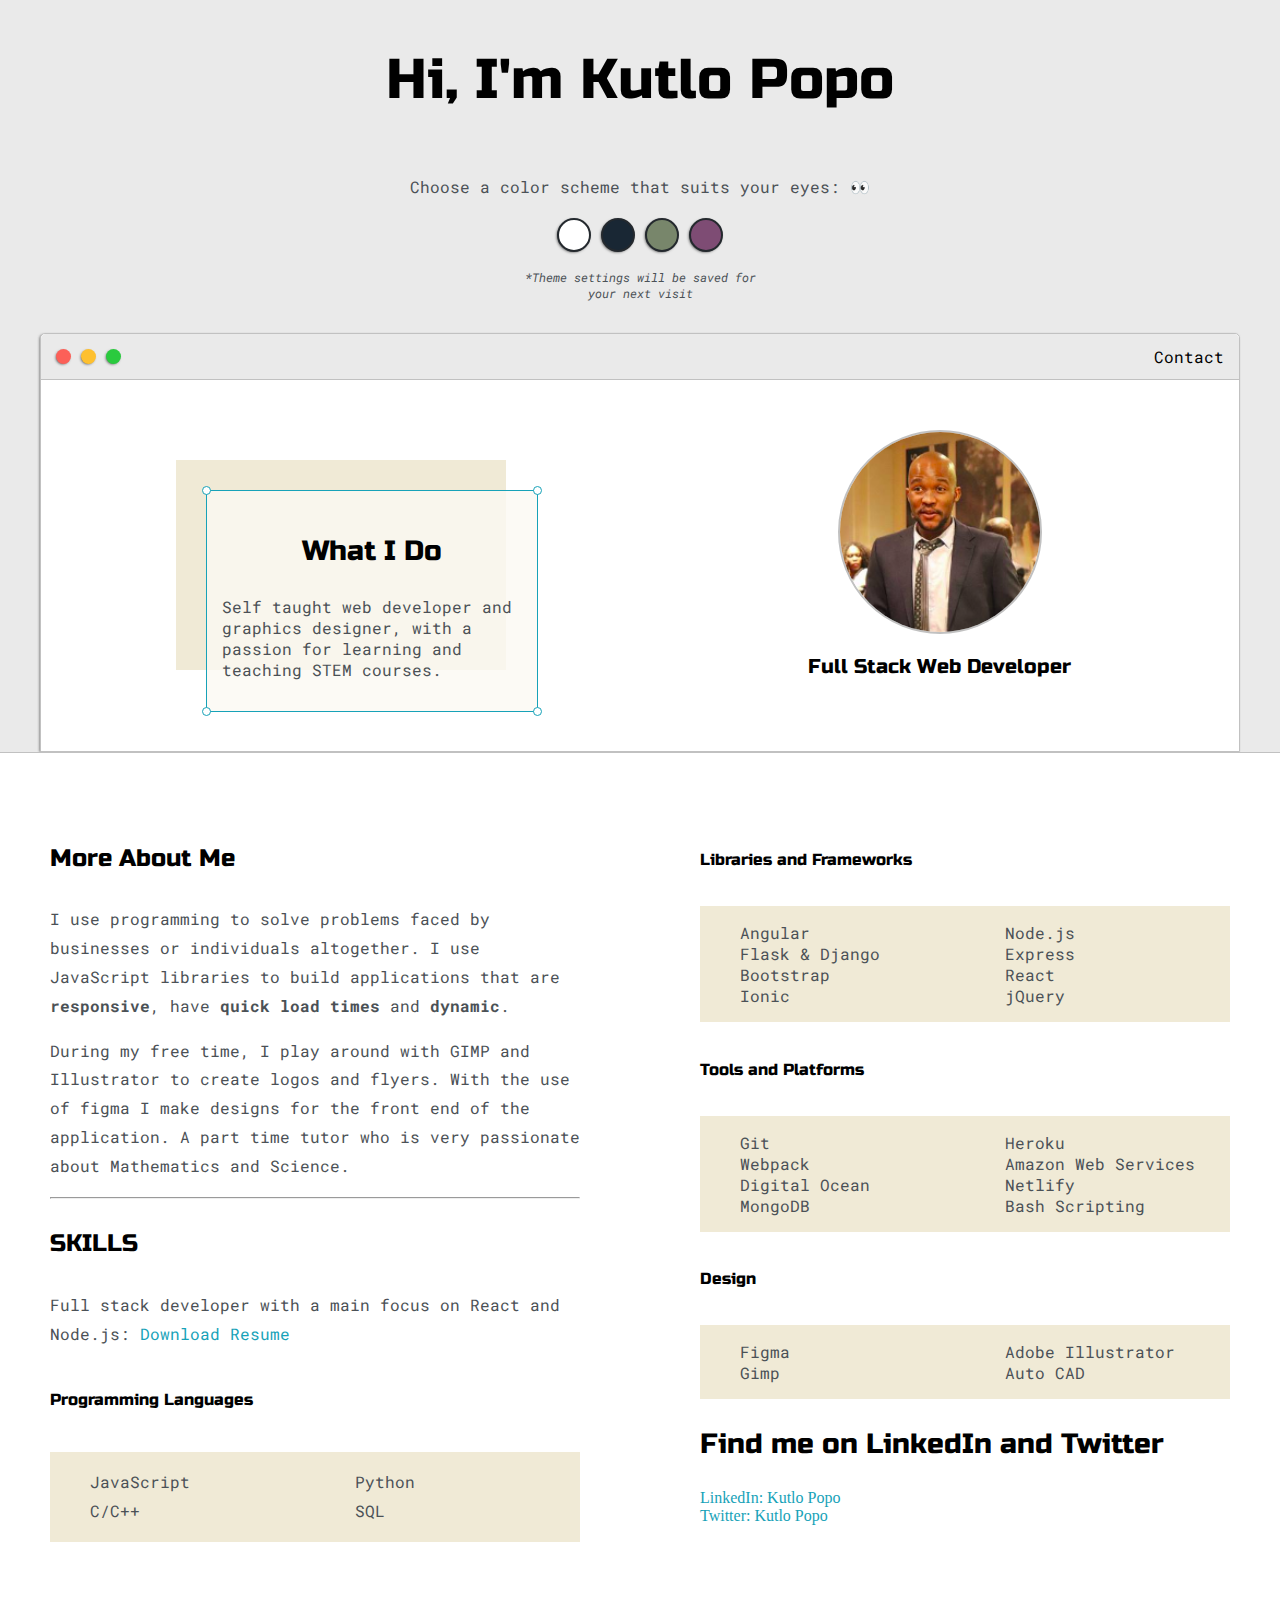
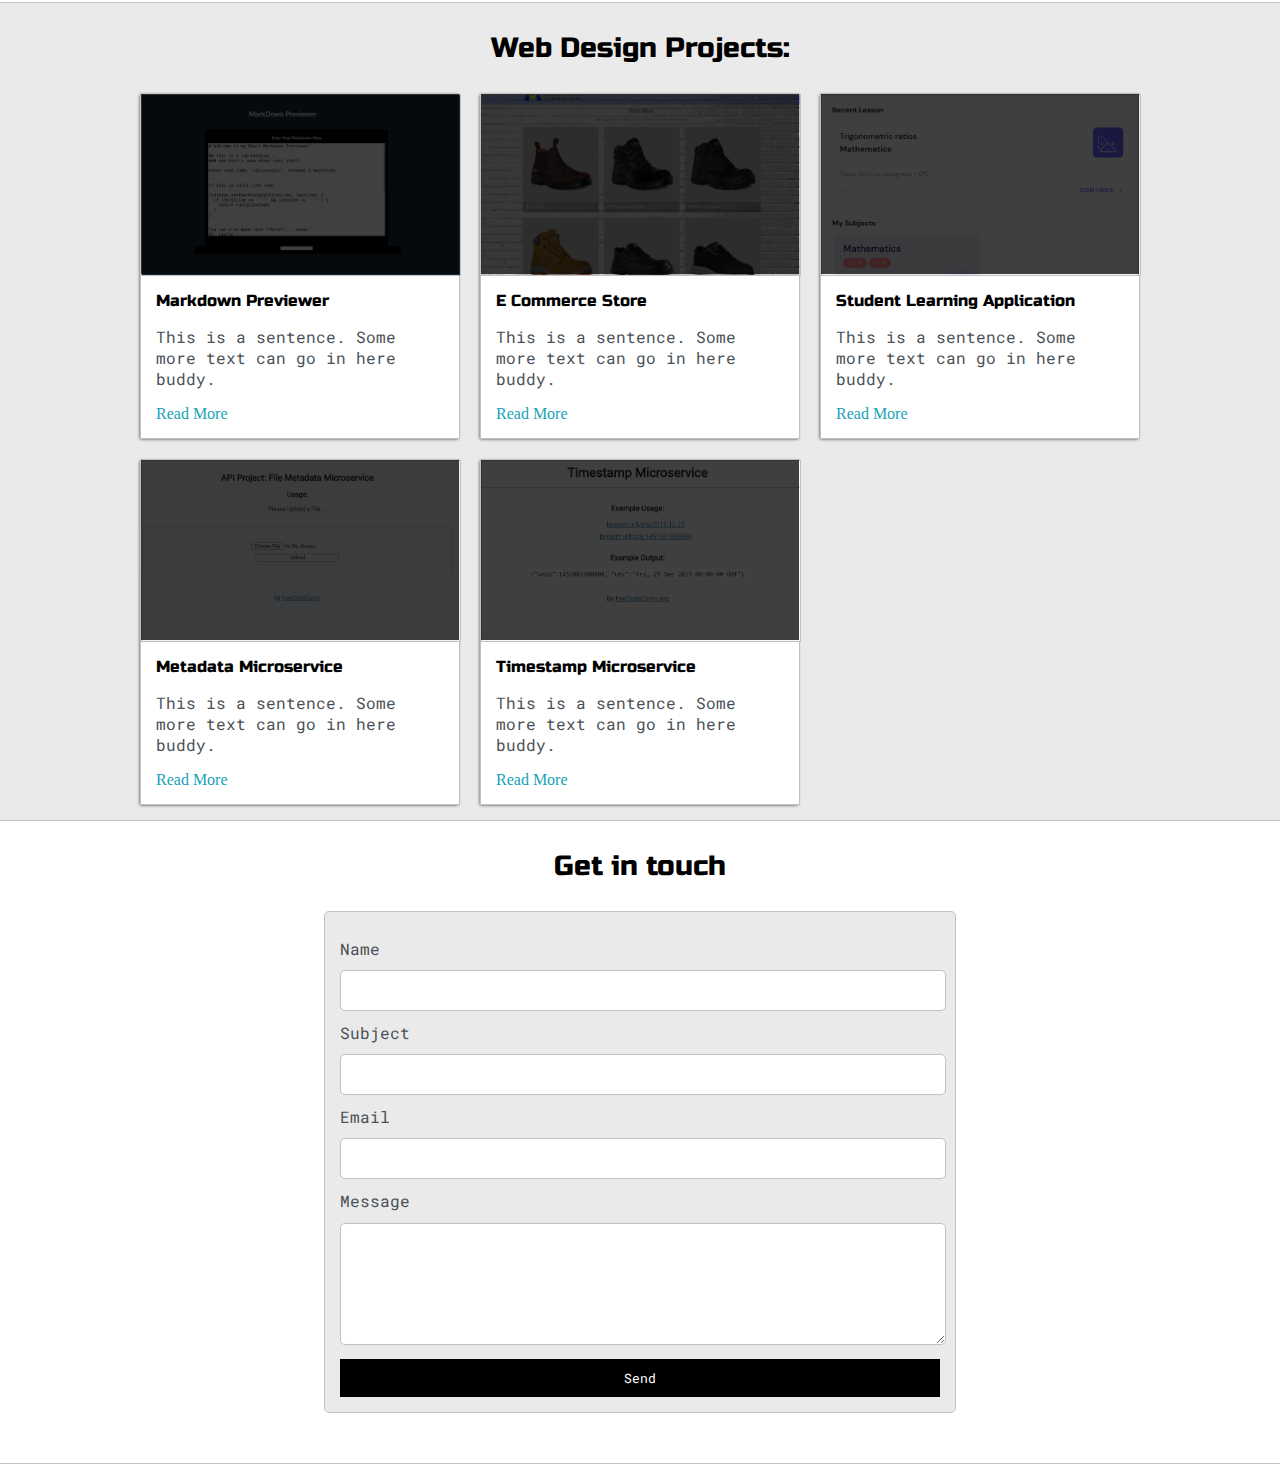
==== index.html @ 58f546c1 "add hover effect to each post" ====
<!DOCTYPE html>
<html>
    <head>
        <title>Kutlo Popo</title>
        <meta name="viewport" content="width=device-width, initial-scale=1, maximum-scale=1, minimum-scale=1" />

        <link rel="preconnect" href="https://fonts.googleapis.com">
        <link rel="preconnect" href="https://fonts.gstatic.com" crossorigin>
        <link href="https://fonts.googleapis.com/css2?family=Orbitron&family=Roboto+Mono:wght@500&family=Russo+One&display=swap" rel="stylesheet">

        <link rel="stylesheet" href="default.css" type="text/css">

        <link rel="stylesheet" href="" id="theme-style">
    </head>
    <body>
        <section class="s1">
            <div class="main-container">
                <div class="greeting-wrapper">
                    <h1>Hi, I'm Kutlo Popo</h1>
                </div>

                <div id="eyes">
                    <p style="text-align: center;">Choose a color scheme that suits your eyes: &#128064;</p>
                </div>

                <div id="theme-options-wrapper">
                    <div data-mode="light" id="light-mode" class="theme-dot"></div>
                    <div data-mode="blue" id="blue-mode" class="theme-dot"></div>
                    <div data-mode="green" id="green-mode" class="theme-dot"></div>
                    <div data-mode="purple" id="purple-mode" class="theme-dot"></div>
                </div>

                <p id="settings-note">*Theme settings will be saved for <br> your next visit</p>

                <div class="intro-wrapper">
                    <div class="nav-wrapper">
                        <div class="dots-wrapper">
                            <div id="dot-1" class="browser-dot"></div>
                            <div id="dot-2" class="browser-dot"></div>
                            <div id="dot-3" class="browser-dot"></div>
                        </div>
                        <ul id="navigation">
                            <li><a href="#contact-form">Contact</a></li>
                        </ul>
                    </div>
                    <div class="left-column">
                        <div id="preview-shadow">
                            <div id="preview">
                                <div id="corner-tl" class="corner"></div>
                                <div id="corner-tr" class="corner"></div>
                                <h3 style="text-align: center;">What I Do</h3>
                                <p>
                                    Self taught web developer and graphics 
                                    designer, with a passion for learning and
                                    teaching STEM courses.
                                </p>
                                <div id="corner-bl" class="corner"></div>
                                <div id="corner-br" class="corner"></div>
                            </div>
                        </div>
                    </div>
                    <div class="right-column">
                        <img id="profile_pic" src="images/kutlo.png" alt="Profile picture">
                        <h5 style="text-align: center; line-height: 0;">Full Stack Web Developer</h5>
                    </div>
                </div>
            </div>
        </section>

        <section class="s2">
            <div class="main-container">

                <div class="about-wrapper">
                    <div class="about-me">
                        <h4>More About Me</h4>
                        <p>
                            I use programming to solve problems faced  
                            by businesses or individuals altogether.
                            I use JavaScript libraries to build applications
                            that are <b>responsive</b>, have <b>quick load times</b> 
                            and <b>dynamic</b>.
                        </p>

                        <p>
                            During my free time, I play around with GIMP and Illustrator
                            to create logos and flyers. With the use of figma I make 
                            designs for the front end of the application.
                            A part time tutor who is very passionate about Mathematics and Science. 
                        </p>

                        <hr>

                        <h4>SKILLS</h4>
                        <p>
                            Full stack developer with 
                            a main focus on React 
                            and Node.js:
                            <a href="resume.pdf" target="_blank">Download Resume</a>
                        </p>

                        <h6>Programming Languages</h6>
                        <div class="skill">
                            <ul>
                                <li>JavaScript</li>
                                <li>C/C++</li>
                            </ul>

                            <ul>
                                <li>Python</li>
                                <li>SQL</li>
                            </ul>
                        </div>

                    </div>

                    <div class="skills">

                        <h6>Libraries and Frameworks</h6>
                        <div class="skill">
                            <ul>
                                <li>Angular</li>
                                <li>Flask & Django</li>
                                <li>Bootstrap</li>
                                <li>Ionic</li>
                            </ul>

                            <ul>
                                <li>Node.js</li>
                                <li>Express</li>
                                <li>React</li>
                                <li>jQuery</li>
                            </ul>
                        </div>

                        <h6>Tools and Platforms</h6>
                        <div class="skill">
                            <ul>
                                <li>Git</li>
                                <li>Webpack</li>
                                <li>Digital Ocean</li>
                                <li>MongoDB</li>
                            </ul>

                            <ul>
                                <li>Heroku</li>
                                <li>Amazon Web Services</li>
                                <li>Netlify</li>
                                <li>Bash Scripting</li>
                            </ul>
                        </div>

                        <h6>Design</h6>
                        <div class="skill">
                            <ul>
                                <li>Figma</li>
                                <li>Gimp</li>
                            </ul>

                            <ul>
                                <li>Adobe Illustrator</li>
                                <li>Auto CAD</li>
                            </ul>
                        </div>


                        <!-- <img src="images/background-pic.png" alt="Social Image" id="social_img"> -->
                        <h3>Find me on LinkedIn and Twitter</h3>

                        <a href="https://www.linkedin.com/in/kutlo-popo-44193b107/" target="_blank">LinkedIn: Kutlo Popo</a>
                        <a href="https://twitter.com/KutloPopo" target="_blank">Twitter: Kutlo Popo</a>
                    </div>
                </div>
            </div>
        </section>

        <section class="s1">
            <div class="main-container">
                <h3 style="text-align: center">Web Design Projects:</h3>
                <div class="post-wrapper">

                    <div>
                        <div class="post">
                            <div class="shade"></div>
                            <img class="thumbnail" src="images/mark-down.png" alt="Project 1">
                            <div class="post-preview">
                                <h6 class="post-title">Markdown Previewer</h6>
                                <p class="post-intro">
                                    This is a sentence. Some more text can
                                    go in here buddy.
                                </p>
                                <a target="_blank" href="https://codepen.io/popokutlo/full/XWeLEWy">Read More</a>
                            </div>
                        </div>
                    </div>

                    <div>
                        <div class="post">
                            <div class="shade"></div>
                            <img class="thumbnail" src="images/megamining-jcb.png" alt="Project 1">
                            <div class="post-preview">
                                <h6 class="post-title">E Commerce Store</h6>
                                <p class="post-intro">
                                    This is a sentence. Some more text can
                                    go in here buddy.
                                </p>
                                <a href="#">Read More</a>
                            </div>
                        </div>
                    </div>

                    <div>
                        <div class="post">
                            <div class="shade"></div>
                            <img class="thumbnail" src="images/studible.png" alt="Project 1">
                            <div class="post-preview">
                                <h6 class="post-title">Student Learning Application</h6>
                                <p class="post-intro">
                                    This is a sentence. Some more text can
                                    go in here buddy.
                                </p>
                                <a href="https://app.studible.co/">Read More</a>
                            </div>
                        </div>
                    </div>

                    <div>
                        <div class="post">
                            <div class="shade"></div>
                            <img class="thumbnail" src="images/file-meta-data.png" alt="Project 1">
                            <div class="post-preview">
                                <h6 class="post-title">Metadata Microservice</h6>
                                <p class="post-intro">
                                    This is a sentence. Some more text can
                                    go in here buddy.
                                </p>
                                <a href="https://filemetadata011235.herokuapp.com/">Read More</a>
                            </div>
                        </div>
                    </div>

                    <div>
                        <div class="post">
                            <div class="shade"></div>
                            <img class="thumbnail" src="images/time-stamp.png" alt="Project 1">
                            <div class="post-preview">
                                <h6 class="post-title">Timestamp Microservice</h6>
                                <p class="post-intro">
                                    This is a sentence. Some more text can
                                    go in here buddy.
                                </p>
                                <a href="https://timestamp-fcc314-microservice.herokuapp.com/">Read More</a>
                            </div>
                        </div>
                    </div>

                </div>
            </div>
        </section>

        <section class="s2">
            <div class="main-container">
                <h3 style="text-align: center;">Get in touch</h3>

                <form action="" id="contact-form">
                    <label for="name">Name</label>
                    <input type="text" class="input-field" name="name">

                    <label for="subject">Subject</label>
                    <input type="text" class="input-field" name="subject">

                    <label for="email">Email</label>
                    <input type="text" class="input-field" name="email">

                    <label for="message">Message</label>
                    <textarea name="message" class="input-field"></textarea>

                    <input type="submit" id="submit-btn" value="Send">
                </form>
            </div>
        </section>
        <script src="script.js" type="text/javascript"></script>
    </body>
</html>
---- default.css ----
:root{
    --mainColor:#eaeaea;
    --secondaryColor:#fff;

    --borderColor:#c1c1c1;

    --mainText:black;
    --secondaryText:#4b5156;

    --themeDotBorder:#24292e;

    --previewBg:rgb(251, 249, 243, 0.8);
    --previewShadow:#f0ead6;

    --btnColor:#000;
}

html, body {
    padding: 0;
    margin: 0;
}

body * {
    transition: 0.3s;
}

h1, h2, h3, h4, h5, h6, strong{
    color: var(--mainText);
    font-family: 'Russo One', sans-serif;
    font-weight: 500;
}

p, li, span, label, input, textarea{
    color: var(--secondaryText);
    font-family: 'Roboto Mono', monospace;
}

a {
    text-decoration: none;
    color: #17a2b8;
}

ul {
    list-style: none;
}

h1 {font-size: 56px;}
h2 {font-size: 36px;}
h3 {font-size: 28px;}
h4 {font-size: 24px;}
h5 {font-size: 20px;}
h6 {font-size: 16px;}

.s1 {
    background-color: var(--mainColor);
    border-bottom: 1px solid var(--borderColor);
    overflow: auto;
}

.s2 {
    background-color: var(--secondaryColor);
    border-bottom: 1px solid var(--borderColor);
    overflow: auto;
}

.main-container {
    width: 1200px;
    margin: 0 auto;
}

.greeting-wrapper {
    display: grid;
    text-align: center;
    align-content: center;
    min-height: 10em;
}

#eyes {
    align-self: center;
}

#theme-options-wrapper {
    display: flex;
    justify-content: center;
}

.theme-dot {
    height: 30px;
    width: 30px;
    background-color: black;
    border-radius: 50%;

    margin: 5px;
    border: 2px solid var(--themeDotBorder);

   -webkit-box-shadow: -1px 1px 3px -1px rgba(0,0,0,0.75);
   -moz-box-shadow: -1px 1px 3px -1px rgba(0,0,0,0.75);
   box-shadow: -1px 1px 3px -1px rgba(0,0,0,0.75);

   cursor: pointer;
}

.theme-dot:hover {
    border-width: 5px;
}

#light-mode {
    background-color: #fff;
}

#blue-mode {
    background-color: #192734;
}

#green-mode {
    background-color: #78866b;
}

#purple-mode {
    background-color: #7e4c74;
}

#settings-note {
    font-size: 12px;
    font-style: italic;
    text-align: center;
    padding-bottom: 20px;
}

.intro-wrapper {
   background-color: var(--secondaryColor);
   border: 1px solid var(--borderColor);
   border-radius: 5px 5px 0 0;
   
   -webkit-box-shadow: -1px 1px 3px -1px rgba(0,0,0,0.75);
   -moz-box-shadow: -1px 1px 3px -1px rgba(0,0,0,0.75);
   box-shadow: -1px 1px 3px -1px rgba(0,0,0,0.75);

   display: grid;
   grid-template-columns: 1fr 1fr;
   grid-template-areas:
        'nav-wrapper nav-wrapper'
        'left-column right-column';
}

.nav-wrapper {
    grid-area: nav-wrapper;
    border-bottom: 1px solid var(--borderColor);
    border-radius: 5px 5px 0 0;
    display: flex;
    justify-content: space-between;
    align-items: center;
    background-color: var(--mainColor);
}

#navigation {
    margin: 0;
    padding: 10px;
}

#navigation a {
    color: var(--mainText);
}

#navigation li {
    display: inline-block;
    margin-right: 5px;
    margin-left: 5px;
}

.dots-wrapper {
    display: flex;
    padding: 10px;
}

#dot-1 {
    background-color: #fc6058;
}

#dot-2 {
    background-color: #fec02f;
}

#dot-3 {
    background-color: #2aca3e;
}

.browser-dot {
    background-color: black;
    height: 15px;
    width: 15px;
    border-radius: 50%;
    margin: 5px;

   -webkit-box-shadow: -1px 1px 3px -1px rgba(0,0,0,0.75);
   -moz-box-shadow: -1px 1px 3px -1px rgba(0,0,0,0.75);
   box-shadow: -1px 1px 3px -1px rgba(0,0,0,0.75);
}

.left-column {
    grid-area: left-column;
    display: grid;
    align-content: center;
    justify-content: center;

    padding-top: 50px;
    padding-bottom: 50px;
}

#preview-shadow {
    background-color: var(--previewShadow);
    width: 300px;
    height: 180px;
    padding-left: 30px;
    padding-top: 30px;
}

#preview {
    width: 300px;
    border: 1.5px solid #17a2b8;
    background-color: var(--previewBg);
    padding: 15px;
    position: relative;
}

.corner {
    width: 7px;
    height: 7px;
    border-radius: 50%;
    border: 1.5px solid #17a2b8;
    background-color: #fff;
    position: absolute;
}

#corner-tl {
    top: -5px;
    left: -5px;
}

#corner-tr {
    top: -5px;
    right: -5px;
}

#corner-bl {
    bottom: -5px;
    left: -5px;
}

#corner-br {
    bottom: -5px;
    right: -5px;
}

.right-column {
    grid-area: right-column;
    padding-top: 50px;
    padding-bottom: 50px;
}

#profile_pic {
    display: block;
    margin: 0 auto;
    height: 200px;
    width: 200px;
    object-fit: cover;
    border: 2px solid var(--borderColor);
    border-radius: 50%;
}


.about-wrapper {
    display: grid;
    grid-template-columns: repeat(auto-fit, minmax(320px, 1fr));
    padding-top: 50px;
    padding-bottom: 50px;
    column-gap: 100px;
}

.about-me {
    line-height: 1.8em;
    padding: 10px;
}

.skills {
    display: flex;
    flex-direction: column;
    padding: 10px;
    /* justify-content: center; */
}

.skill {
    display: grid;
    grid-template-columns: repeat(auto-fit, minmax(100px, 1fr));
    justify-content: space-around;
    background-color: var(--previewShadow);
}

#social_img {
    width: 100%;
}

.post-wrapper {
    display: grid;
    grid-template-columns: repeat(auto-fit, 320px);
    gap: 20px;
    justify-content: center;
    padding-bottom: 15px;
}

.post {
    border: 1px solid var(--borderColor);
    -webkit-box-shadow: -1px 1px 3px -1px rgba(0,0,0,0.75);
    -moz-box-shadow: -1px 1px 3px -1px rgba(0,0,0,0.75);
    box-shadow: -1px 1px 3px -1px rgba(0,0,0,0.75);
    position: relative;
}

.thumbnail {
    display: block;
    width: 100%;
    height: 180px;
    object-fit: cover;
    border: 1px solid var(--borderColor);
}

.shade {
    position: absolute;
    top: 0;
    left: 0;
    width: 100%;
    height: 180px;
    z-index: 2;
    background-color: rgba(0,0,0,0.75);
}

.shade:hover {
    background-color: rgba(0,0,0,0);
}

.post-preview {
    background-color: #fff;
    padding: 15px;
}

.post-title {
    color: #000;
    margin: 0;
}

.post-intro {
    color: #4b5156;
    font-size: 16px;
}

#contact-form {
    display: block;
    max-width: 600px;
    margin: 0 auto;
    border: 1px solid var(--borderColor);
    padding: 15px;
    border-radius: 5px;
    background-color: var(--mainColor);
    margin-bottom: 50px;
}

#contact-form label {
    line-height: 2.7em;
} 

#contact-form textarea {
    min-height: 100px;
    font-size: 14px;
}

.input-field {
    width: 100%;
    padding-top: 10px;
    padding-bottom: 10px;
    background-color: var(--secondaryColor);
    border-radius: 5px;
    border: 1px solid var(--borderColor);
    font-size: 14px;
}

#submit-btn {
    margin-top: 10px;
    width: 100%;
    padding-top: 10px;
    padding-bottom: 10px;
    color: #fff;
    background-color: var(--btnColor);
    border: none;
}

@media screen and (max-width: 1200px) {
    .main-container{
        width: 95%;
    }
}

@media screen and (max-width: 800px) {
    .intro-wrapper {
        grid-template-columns: 1fr;
        grid-template-areas:
             'nav-wrapper'
             'left-column'
             'right-column';
     }

     .left-column{
        justify-content: center;
        margin-right: 30px;
     }

     #preview-shadow {
        width: 290px;
     }

     #preview {
        width: 280px;
     }
}
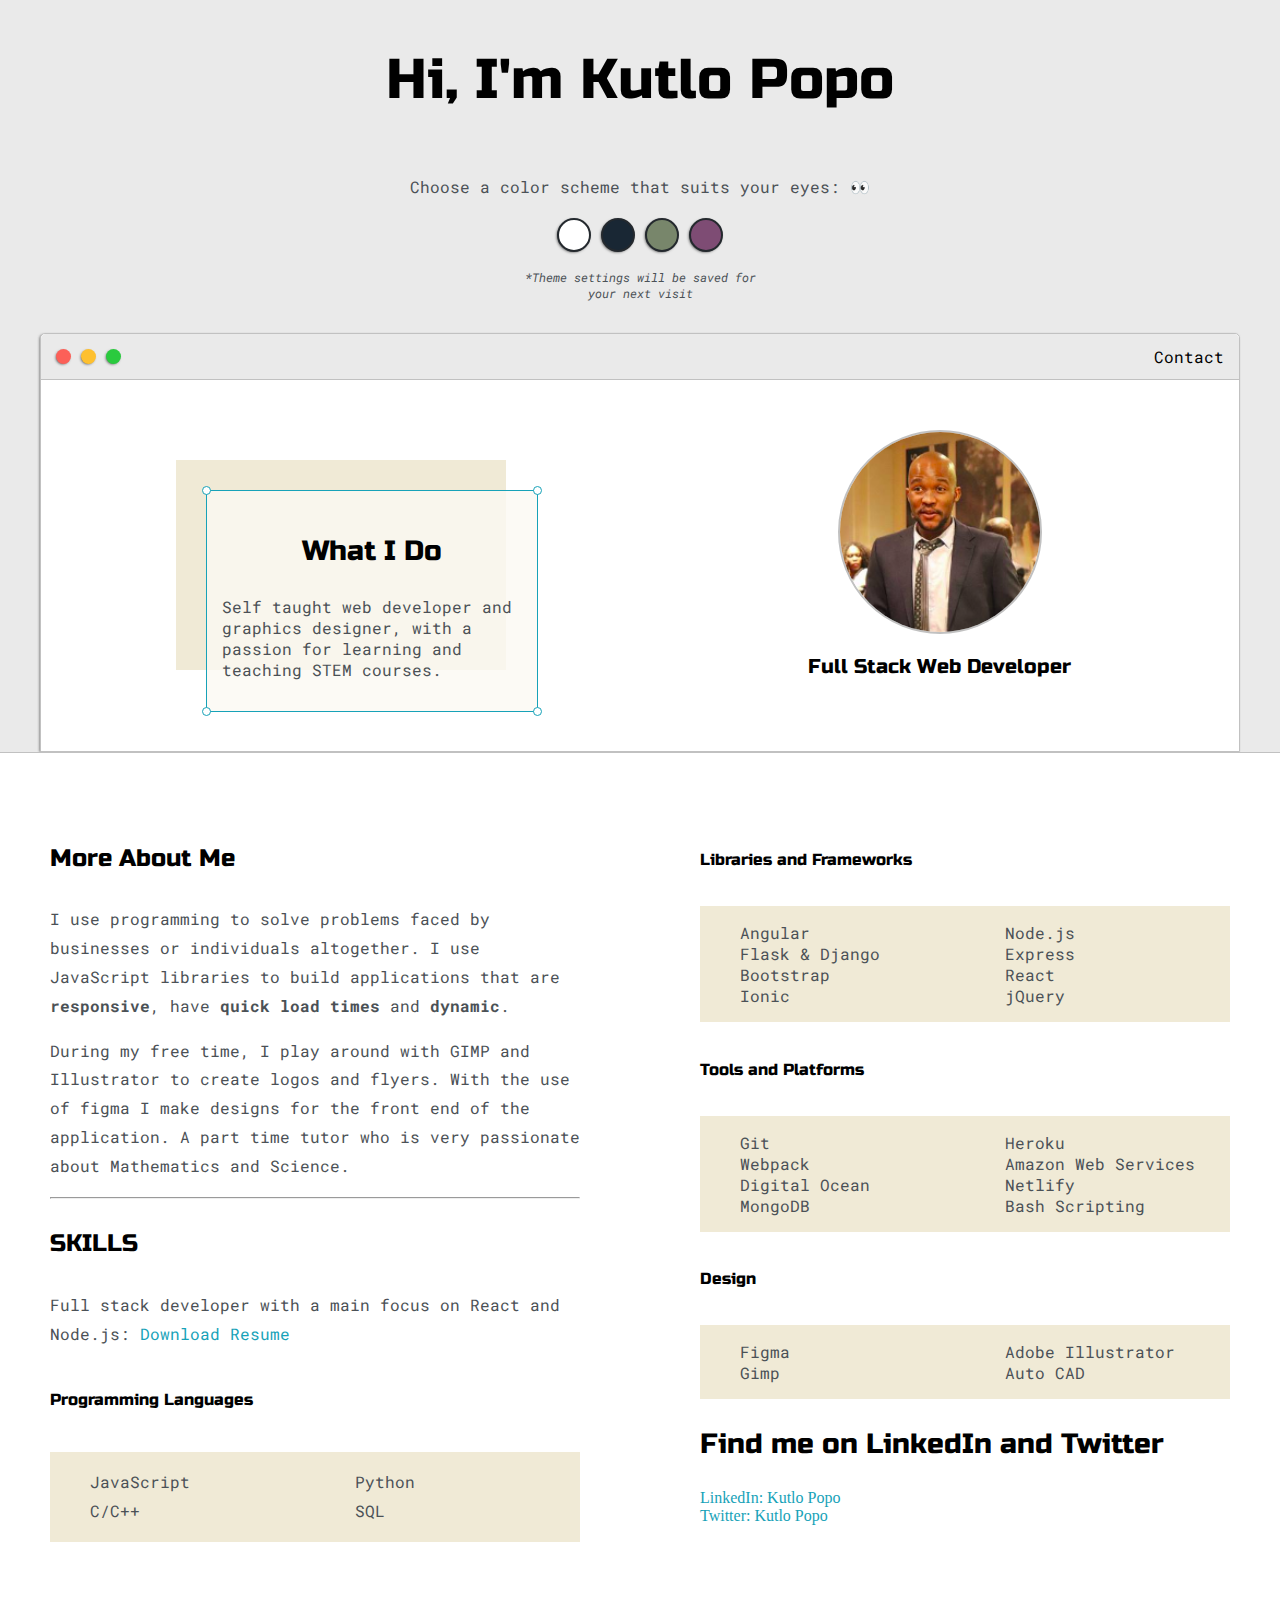
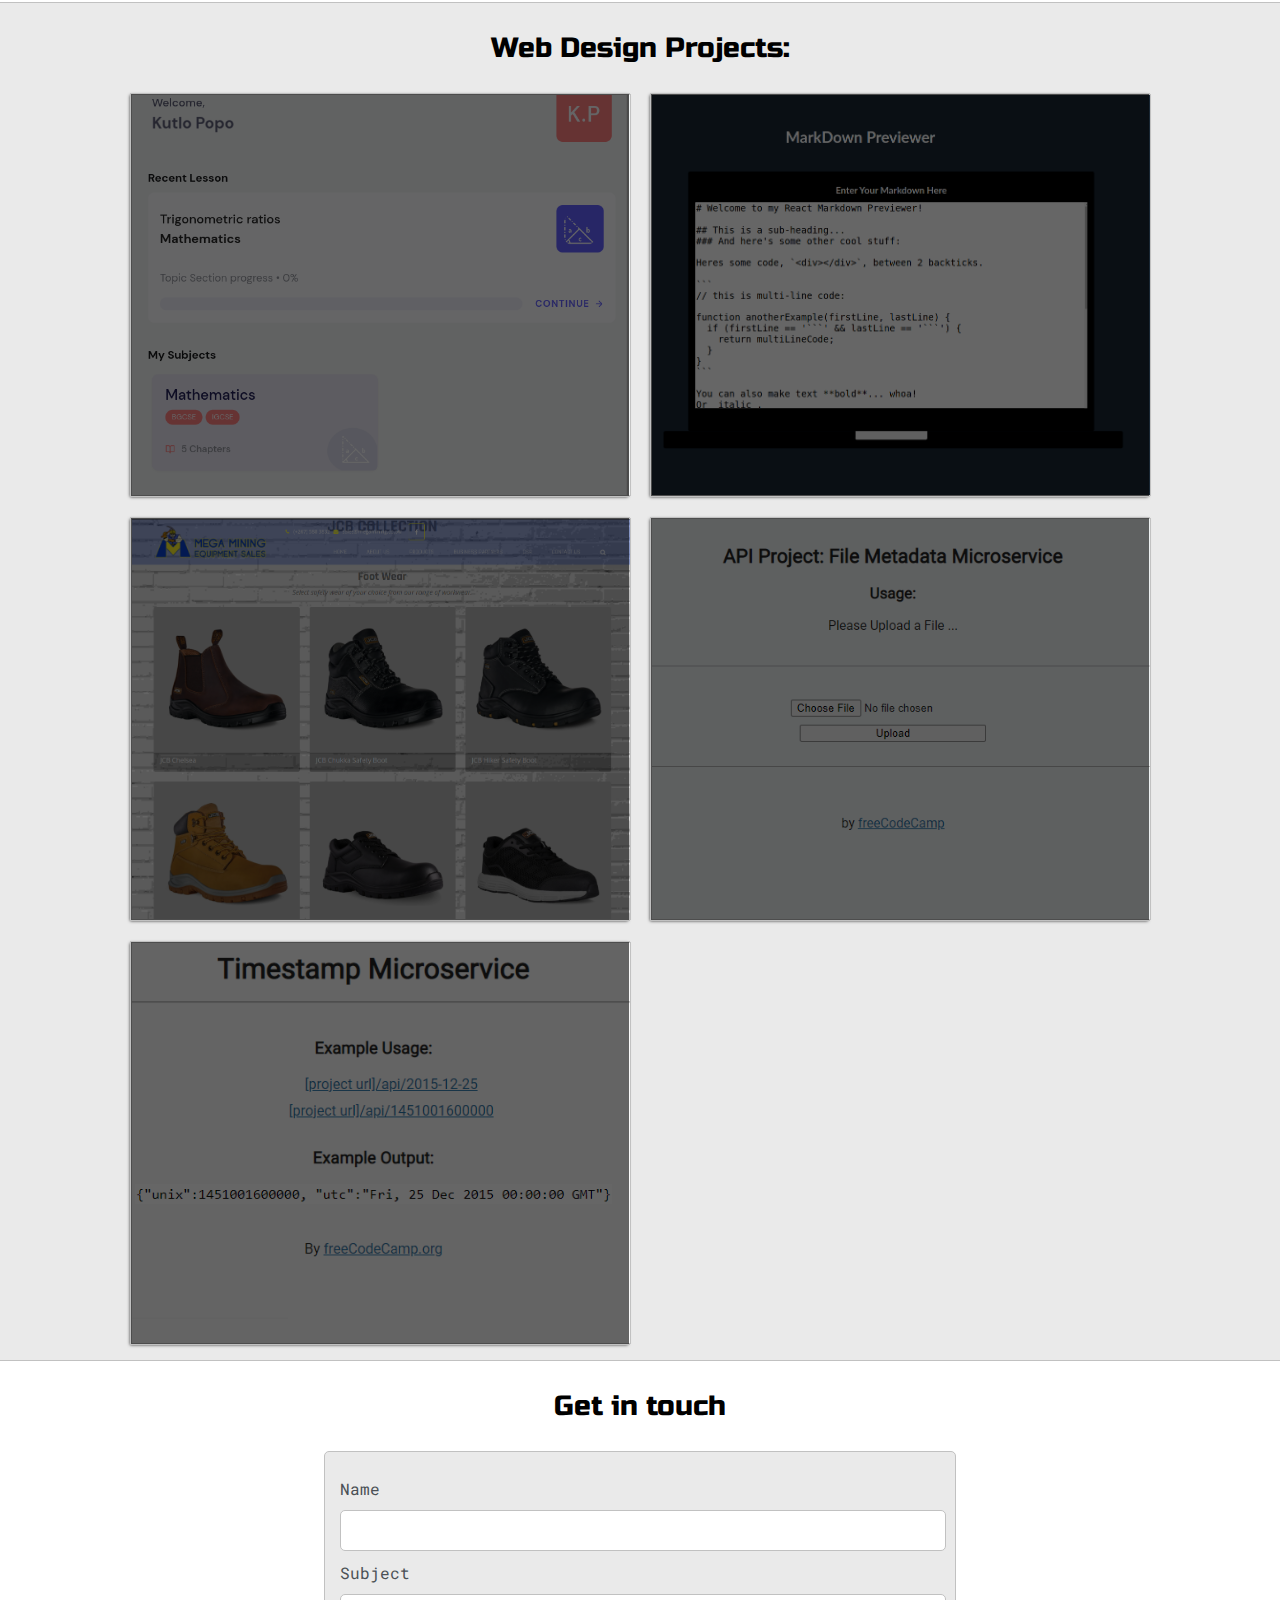
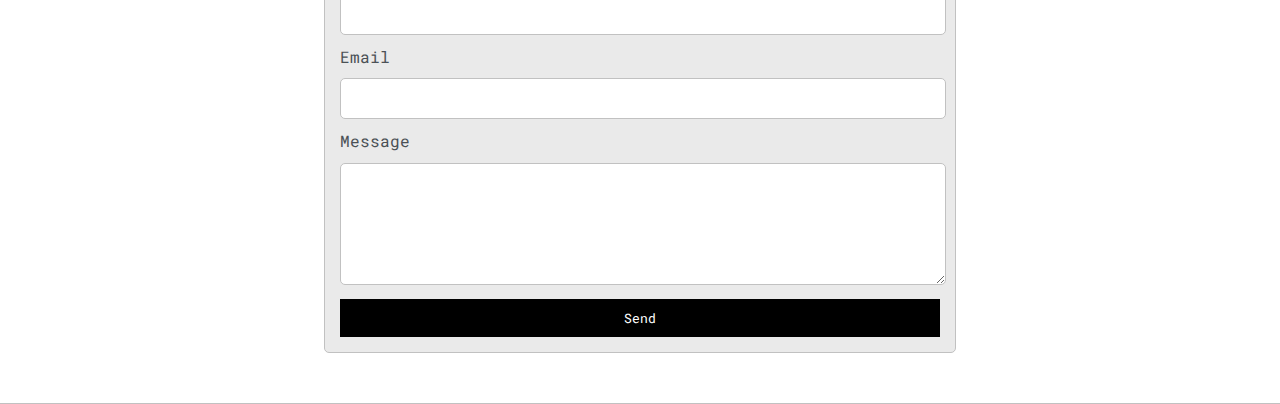
==== commit 627f5e47: "reorder the portfolio projects" ====
--- a/index.html
+++ b/index.html
@@ -4,6 +4,9 @@
         <title>Kutlo Popo</title>
         <meta name="viewport" content="width=device-width, initial-scale=1, maximum-scale=1, minimum-scale=1" />
 
+        <!-- include bootstrap css -->
+        <!-- <link href="https://cdn.jsdelivr.net/npm/bootstrap@5.2.0-beta1/dist/css/bootstrap.min.css" rel="stylesheet" integrity="sha384-0evHe/X+R7YkIZDRvuzKMRqM+OrBnVFBL6DOitfPri4tjfHxaWutUpFmBp4vmVor" crossorigin="anonymous"> -->
+
         <link rel="preconnect" href="https://fonts.googleapis.com">
         <link rel="preconnect" href="https://fonts.gstatic.com" crossorigin>
         <link href="https://fonts.googleapis.com/css2?family=Orbitron&family=Roboto+Mono:wght@500&family=Russo+One&display=swap" rel="stylesheet">
@@ -11,6 +14,7 @@
         <link rel="stylesheet" href="default.css" type="text/css">
 
         <link rel="stylesheet" href="" id="theme-style">
+
     </head>
     <body>
         <section class="s1">
@@ -166,8 +170,8 @@
                         <!-- <img src="images/background-pic.png" alt="Social Image" id="social_img"> -->
                         <h3>Find me on LinkedIn and Twitter</h3>
 
-                        <a href="https://www.linkedin.com/in/kutlo-popo-44193b107/" target="_blank">LinkedIn: Kutlo Popo</a>
-                        <a href="https://twitter.com/KutloPopo" target="_blank">Twitter: Kutlo Popo</a>
+                        <a target="_blank" href="https://www.linkedin.com/in/kutlo-popo-44193b107/" target="_blank">LinkedIn: Kutlo Popo</a>
+                        <a target="_blank" href="https://twitter.com/KutloPopo" target="_blank">Twitter: Kutlo Popo</a>
                     </div>
                 </div>
             </div>
@@ -181,12 +185,25 @@
                     <div>
                         <div class="post">
                             <div class="shade"></div>
+                            <img class="thumbnail" src="images/studible.png" alt="Project 1">
+                            <div class="post-preview">
+                                <h6 class="post-title">Student Learning Application</h6>
+                                <p class="post-intro">
+                                    Tools: Angular / Ionic
+                                </p>
+                                <a target="_blank" href="https://app.studible.co/">Read More</a>
+                            </div>
+                        </div>
+                    </div>
+
+                    <div>
+                        <div class="post">
+                            <div class="shade"></div>
                             <img class="thumbnail" src="images/mark-down.png" alt="Project 1">
                             <div class="post-preview">
                                 <h6 class="post-title">Markdown Previewer</h6>
                                 <p class="post-intro">
-                                    This is a sentence. Some more text can
-                                    go in here buddy.
+                                    Tools: React / JavaScript
                                 </p>
                                 <a target="_blank" href="https://codepen.io/popokutlo/full/XWeLEWy">Read More</a>
                             </div>
@@ -200,25 +217,9 @@
                             <div class="post-preview">
                                 <h6 class="post-title">E Commerce Store</h6>
                                 <p class="post-intro">
-                                    This is a sentence. Some more text can
-                                    go in here buddy.
-                                </p>
-                                <a href="#">Read More</a>
-                            </div>
-                        </div>
-                    </div>
-
-                    <div>
-                        <div class="post">
-                            <div class="shade"></div>
-                            <img class="thumbnail" src="images/studible.png" alt="Project 1">
-                            <div class="post-preview">
-                                <h6 class="post-title">Student Learning Application</h6>
-                                <p class="post-intro">
-                                    This is a sentence. Some more text can
-                                    go in here buddy.
-                                </p>
-                                <a href="https://app.studible.co/">Read More</a>
+                                    Tools: Django / Heroku
+                                </p>
+                                <a target="_blank" href="#">Read More</a>
                             </div>
                         </div>
                     </div>
@@ -228,12 +229,11 @@
                             <div class="shade"></div>
                             <img class="thumbnail" src="images/file-meta-data.png" alt="Project 1">
                             <div class="post-preview">
-                                <h6 class="post-title">Metadata Microservice</h6>
-                                <p class="post-intro">
-                                    This is a sentence. Some more text can
-                                    go in here buddy.
-                                </p>
-                                <a href="https://filemetadata011235.herokuapp.com/">Read More</a>
+                                <h6 class="post-title">Metadata Microservice: Serverside</h6>
+                                <p class="post-intro">
+                                    Tools: Express / Node.js
+                                </p>
+                                <a target="_blank" href="https://filemetadata011235.herokuapp.com/">Read More</a>
                             </div>
                         </div>
                     </div>
@@ -243,12 +243,11 @@
                             <div class="shade"></div>
                             <img class="thumbnail" src="images/time-stamp.png" alt="Project 1">
                             <div class="post-preview">
-                                <h6 class="post-title">Timestamp Microservice</h6>
-                                <p class="post-intro">
-                                    This is a sentence. Some more text can
-                                    go in here buddy.
-                                </p>
-                                <a href="https://timestamp-fcc314-microservice.herokuapp.com/">Read More</a>
+                                <h6 class="post-title">Timestamp Microservice: Serverside</h6>
+                                <p class="post-intro">
+                                    Tools: Express / Node.js
+                                </p>
+                                <a target="_blank" href="https://timestamp-fcc314-microservice.herokuapp.com/">Read More</a>
                             </div>
                         </div>
                     </div>
@@ -278,6 +277,11 @@
                 </form>
             </div>
         </section>
+        <!-- include bootstrap javascript -->
+        <!-- <script src="https://cdn.jsdelivr.net/npm/bootstrap@5.2.0-beta1/dist/js/bootstrap.bundle.min.js" integrity="sha384-pprn3073KE6tl6bjs2QrFaJGz5/SUsLqktiwsUTF55Jfv3qYSDhgCecCxMW52nD2" crossorigin="anonymous"></script> -->
+
+        <!-- jQuery -->
+        <script src="https://cdnjs.cloudflare.com/ajax/libs/jquery/3.6.0/jquery.js" integrity="sha512-n/4gHW3atM3QqRcbCn6ewmpxcLAHGaDjpEBu4xZd47N0W2oQ+6q7oc3PXstrJYXcbNU1OHdQ1T7pAP+gi5Yu8g==" crossorigin="anonymous" referrerpolicy="no-referrer"></script>
         <script src="script.js" type="text/javascript"></script>
     </body>
 </html>--- a/default.css
+++ b/default.css
@@ -21,10 +21,12 @@
 }
 
 body * {
-    transition: 0.3s;
+    transition: 0.4s;
 }
 
 h1, h2, h3, h4, h5, h6, strong{
+    /* This was to undo bootstrap settings */
+    /* margin: 25px 10px 10px 15px; */
     color: var(--mainText);
     font-family: 'Russo One', sans-serif;
     font-weight: 500;
@@ -302,7 +304,7 @@
 
 .post-wrapper {
     display: grid;
-    grid-template-columns: repeat(auto-fit, 320px);
+    grid-template-columns: repeat(auto-fit, 500px);
     gap: 20px;
     justify-content: center;
     padding-bottom: 15px;
@@ -319,7 +321,7 @@
 .thumbnail {
     display: block;
     width: 100%;
-    height: 180px;
+    height: 400px;
     object-fit: cover;
     border: 1px solid var(--borderColor);
 }
@@ -329,27 +331,36 @@
     top: 0;
     left: 0;
     width: 100%;
-    height: 180px;
+    height: 100%;
     z-index: 2;
-    background-color: rgba(0,0,0,0.75);
+    background-color: rgba(0,0,0,0.6);
+    transition: 0.5s ease-in;
 }
 
 .shade:hover {
     background-color: rgba(0,0,0,0);
 }
 
+
 .post-preview {
+    width: 50%;
+    position: absolute;
+    bottom: 0;
+    right: 0;
     background-color: #fff;
     padding: 15px;
+    background-color: var(--secondaryColor);
+    color: var(--secondaryText);
+    visibility: hidden;
 }
 
 .post-title {
-    color: #000;
+    /* color: #000; */
     margin: 0;
 }
 
 .post-intro {
-    color: #4b5156;
+    /* color: #4b5156; */
     font-size: 16px;
 }
 
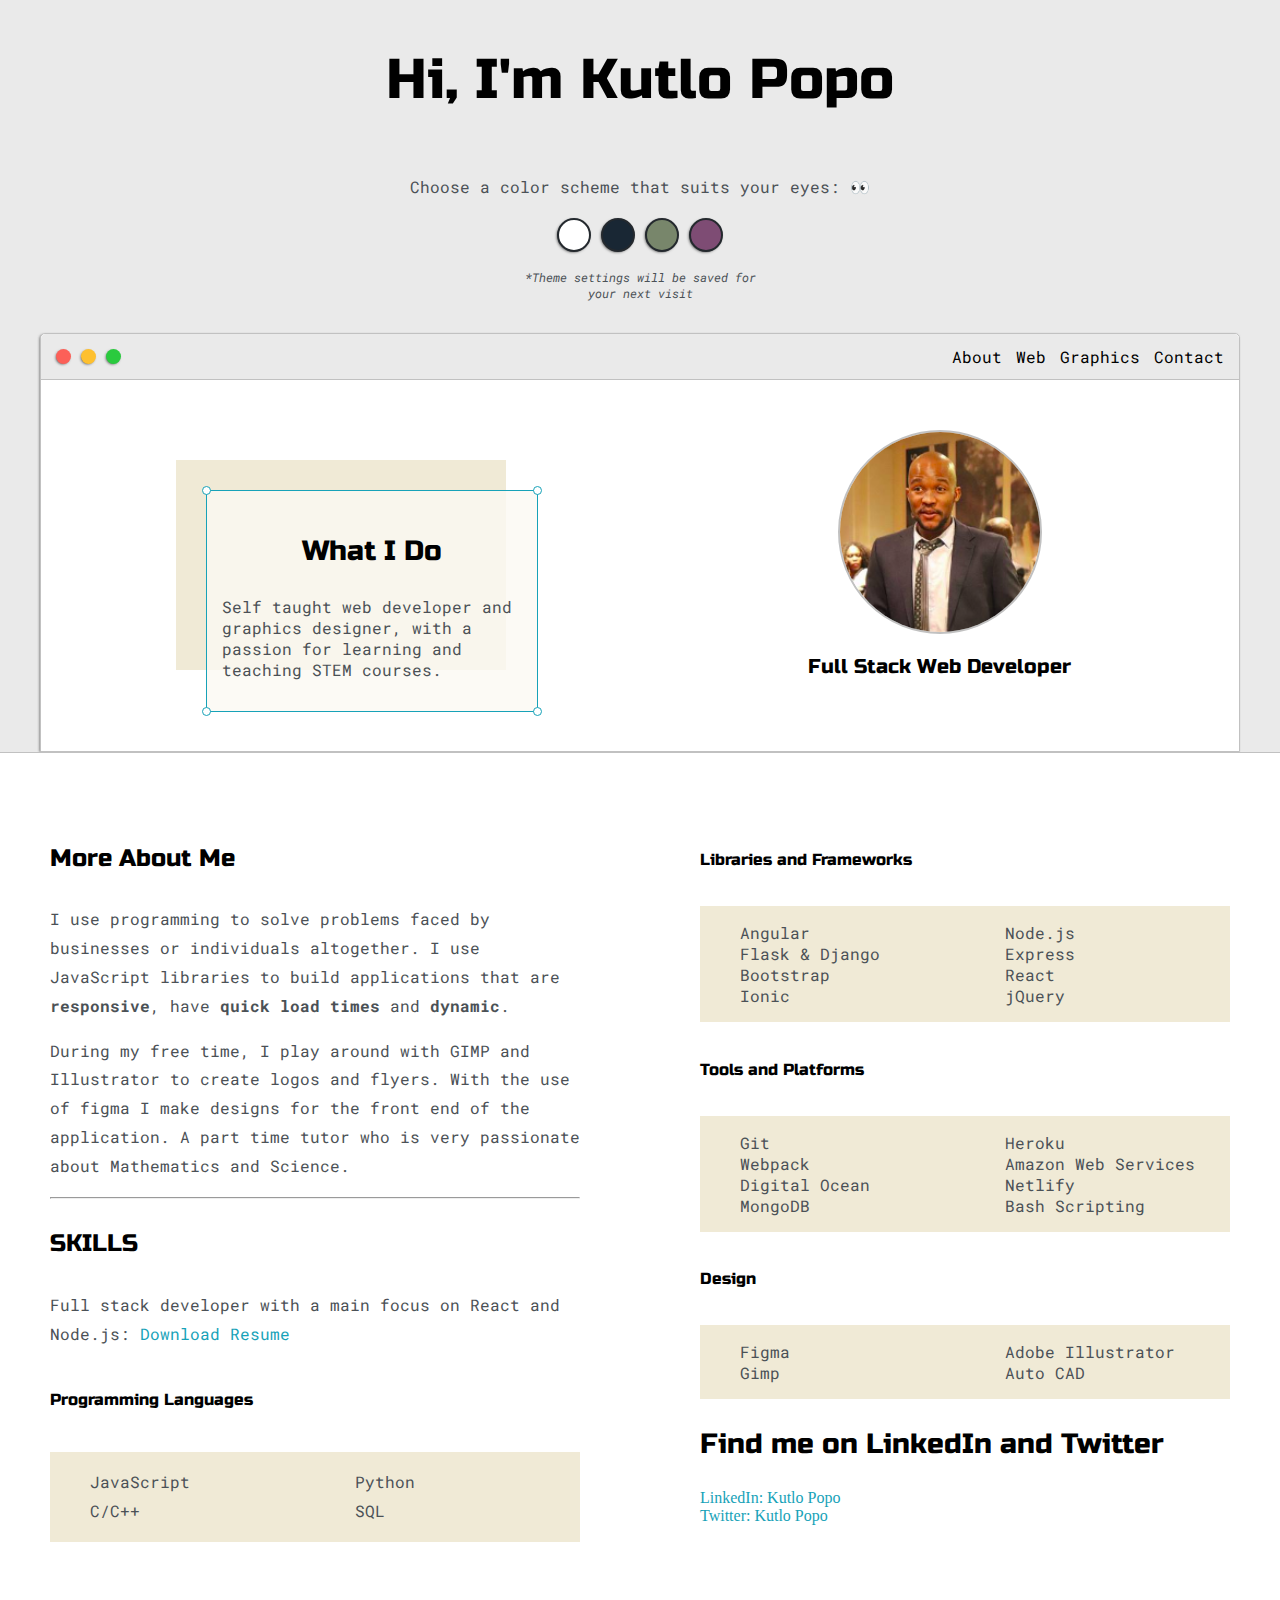
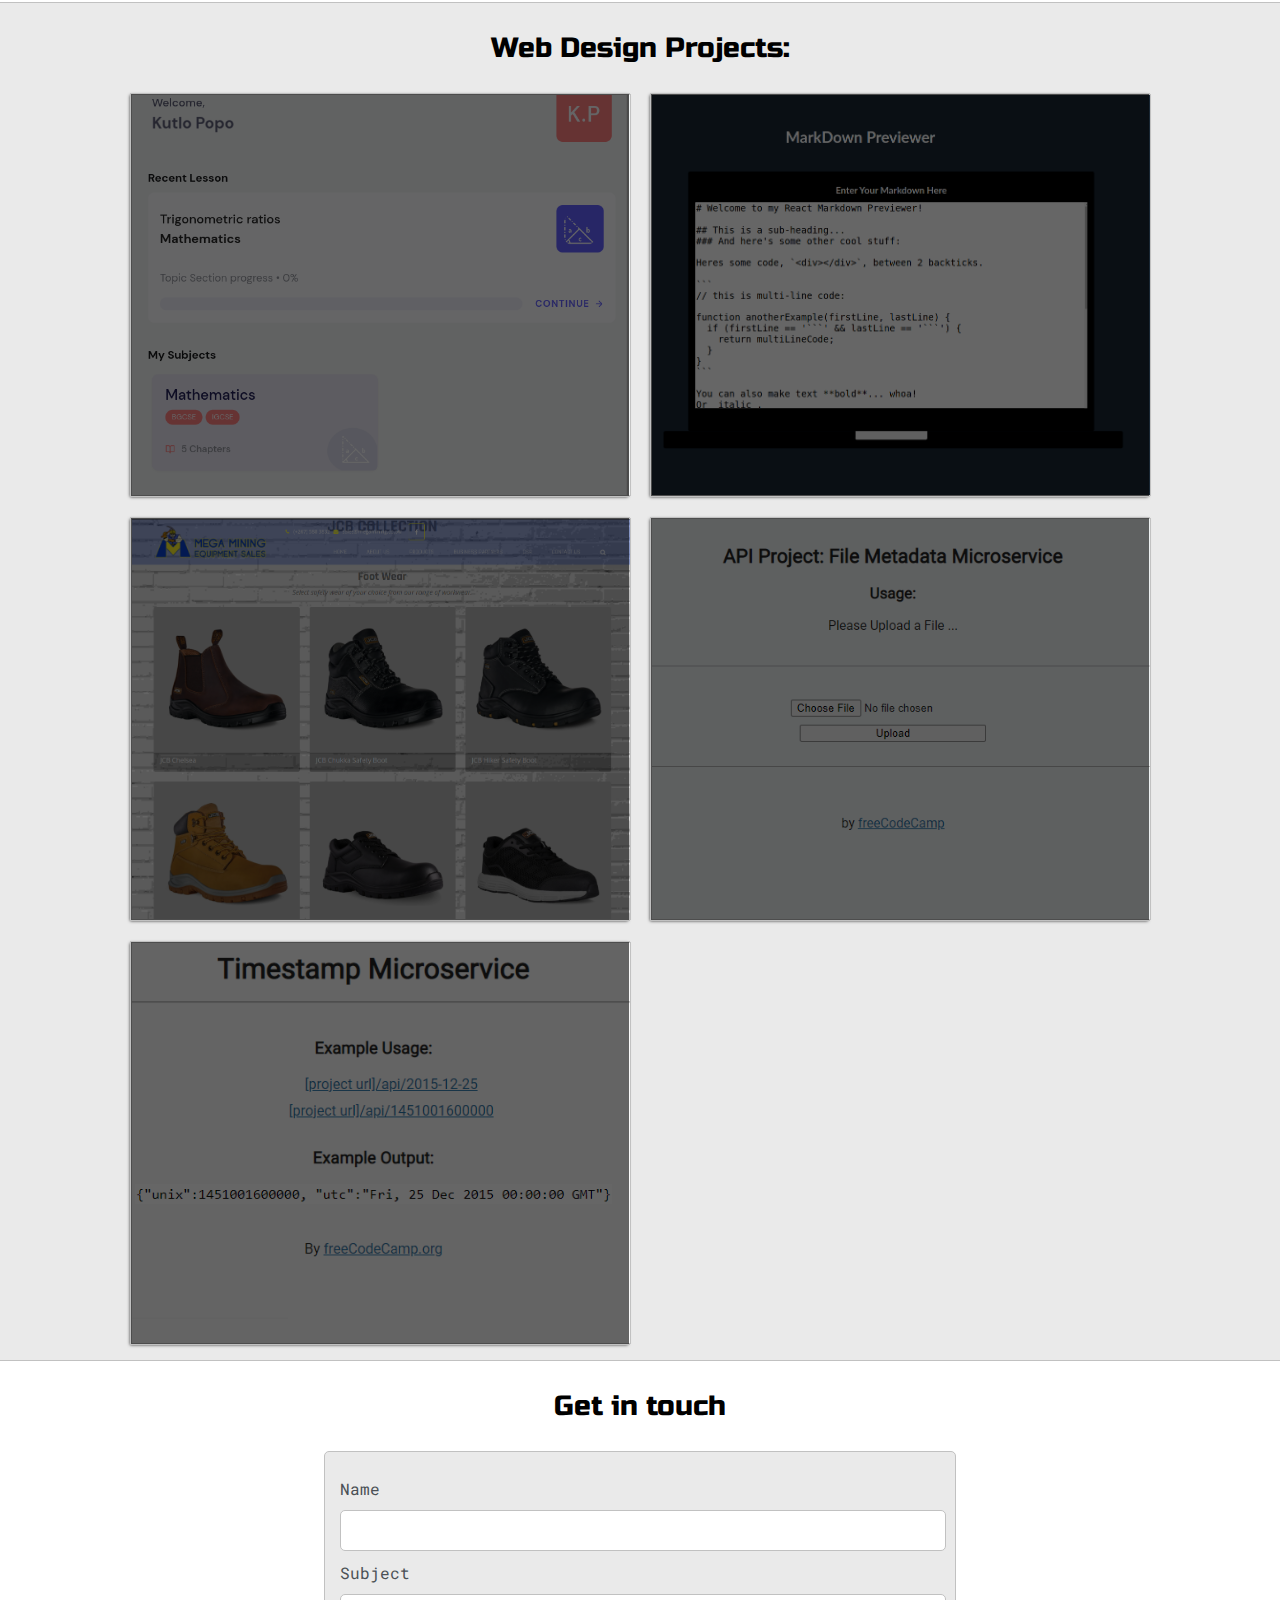
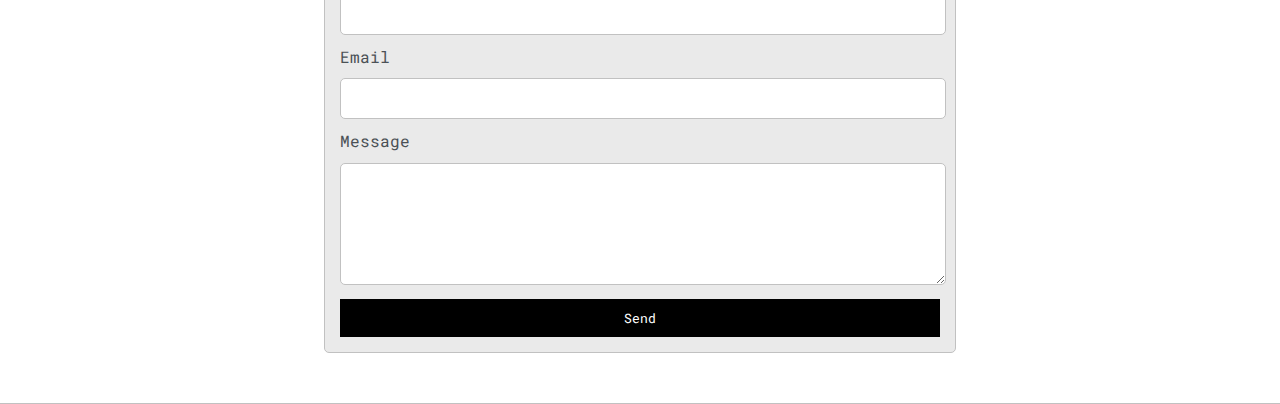
==== commit 26eea37c: "fix portfolio page bug" ====
--- a/index.html
+++ b/index.html
@@ -44,6 +44,9 @@
                             <div id="dot-3" class="browser-dot"></div>
                         </div>
                         <ul id="navigation">
+                            <li><a href="#about-me">About</a></li>
+                            <li><a href="#web-work">Web</a></li>
+                            <li><a href="#graphics-work">Graphics</a></li>
                             <li><a href="#contact-form">Contact</a></li>
                         </ul>
                     </div>
@@ -74,7 +77,7 @@
         <section class="s2">
             <div class="main-container">
 
-                <div class="about-wrapper">
+                <div class="about-wrapper" id="about-me">
                     <div class="about-me">
                         <h4>More About Me</h4>
                         <p>
@@ -178,7 +181,7 @@
         </section>
 
         <section class="s1">
-            <div class="main-container">
+            <div class="main-container" id="web-work">
                 <h3 style="text-align: center">Web Design Projects:</h3>
                 <div class="post-wrapper">
 
--- a/default.css
+++ b/default.css
@@ -336,11 +336,6 @@
     background-color: rgba(0,0,0,0.6);
     transition: 0.5s ease-in;
 }
-
-.shade:hover {
-    background-color: rgba(0,0,0,0);
-}
-
 
 .post-preview {
     width: 50%;
@@ -355,13 +350,13 @@
 }
 
 .post-title {
-    /* color: #000; */
     margin: 0;
+    transition: 0.5s cubic-bezier(0.18, 0.89, 0.32, 1.28) 0s;
 }
 
 .post-intro {
-    /* color: #4b5156; */
     font-size: 16px;
+    transition: 0.5s cubic-bezier(0.18, 0.89, 0.32, 1.28) 0s;
 }
 
 #contact-form {
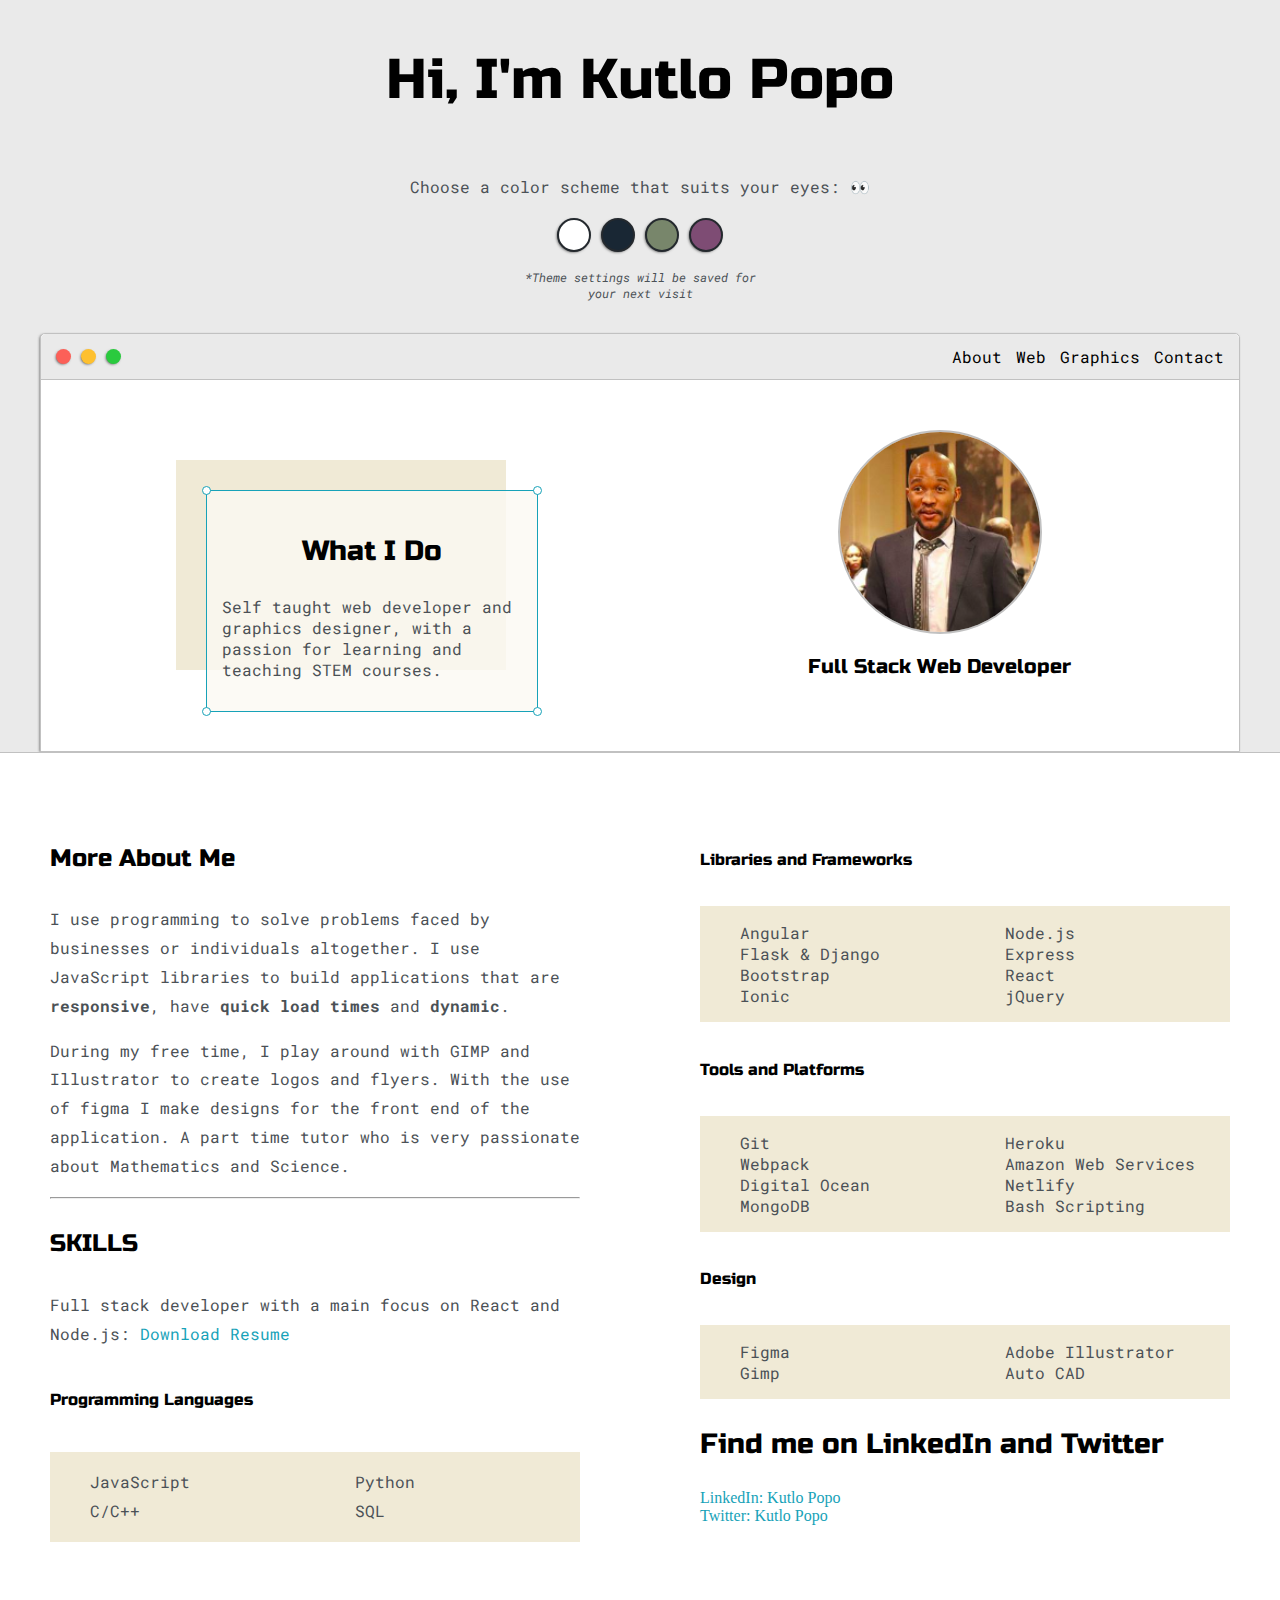
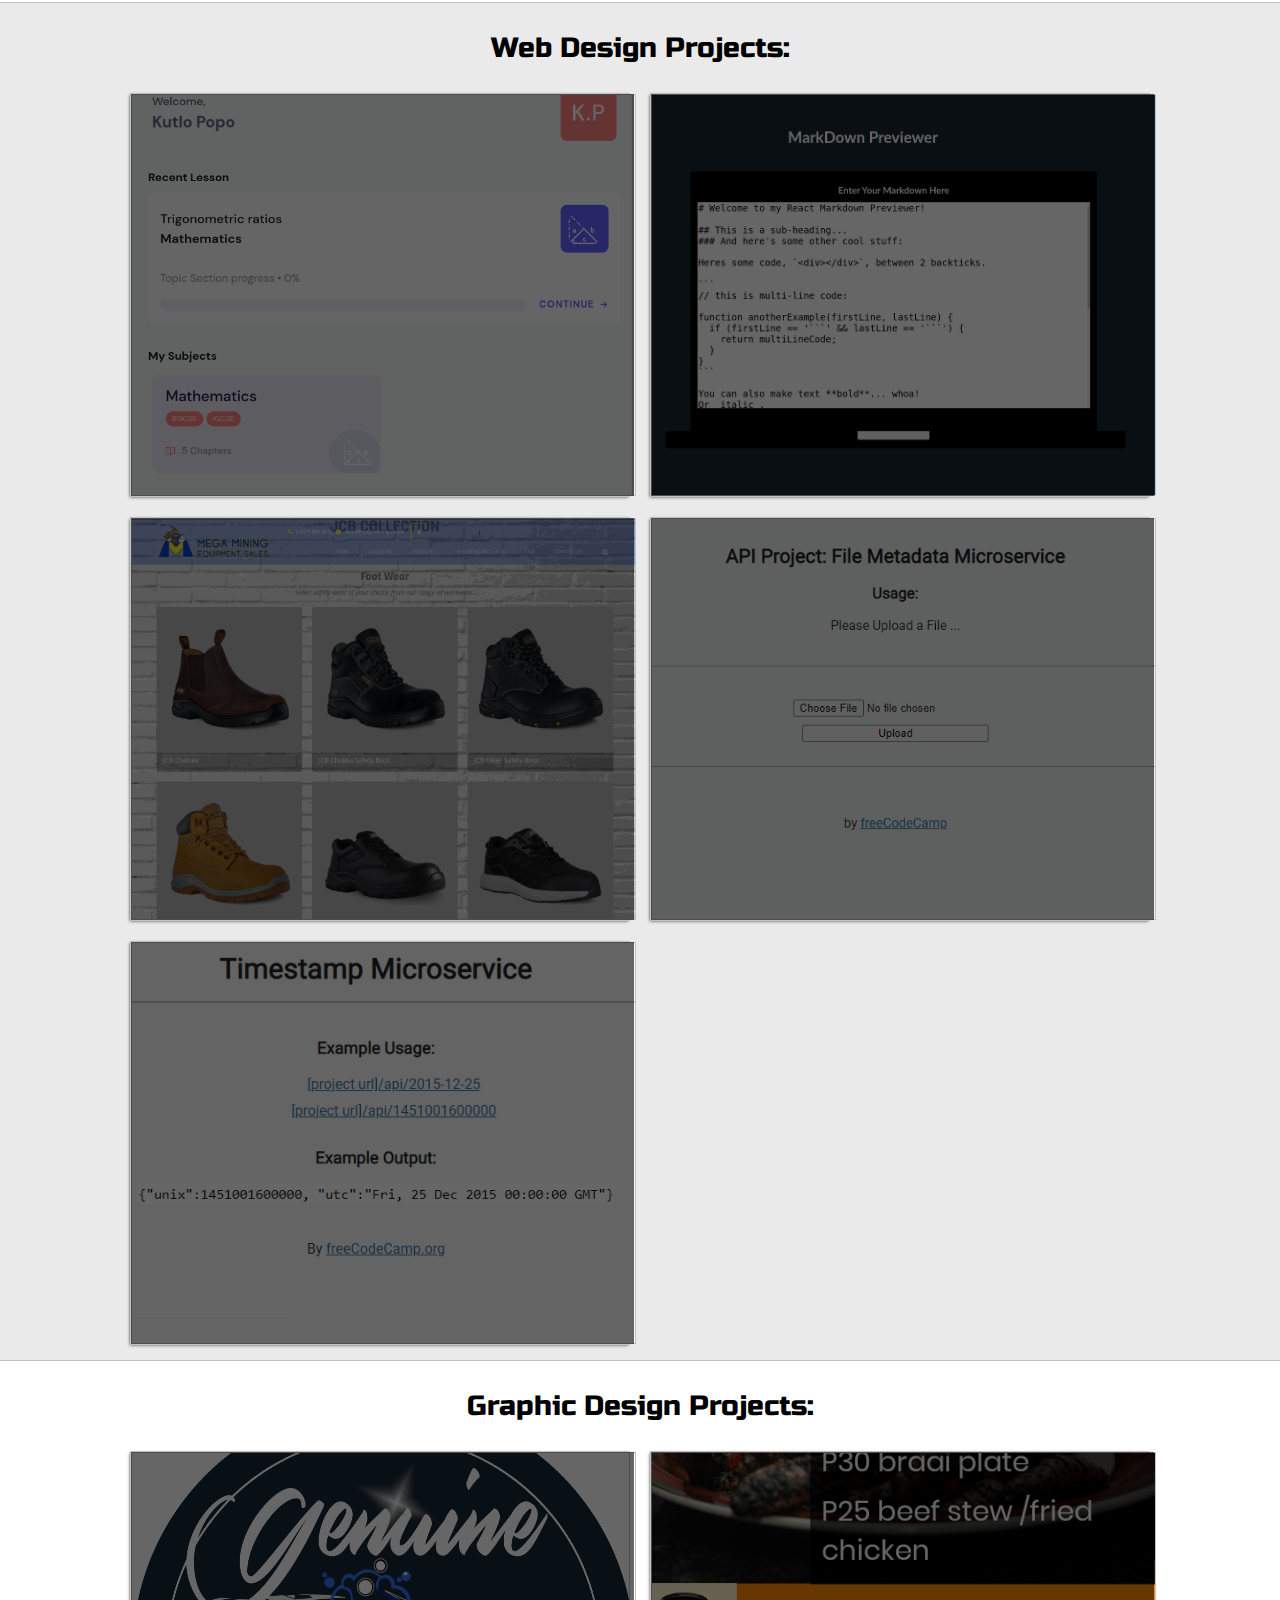
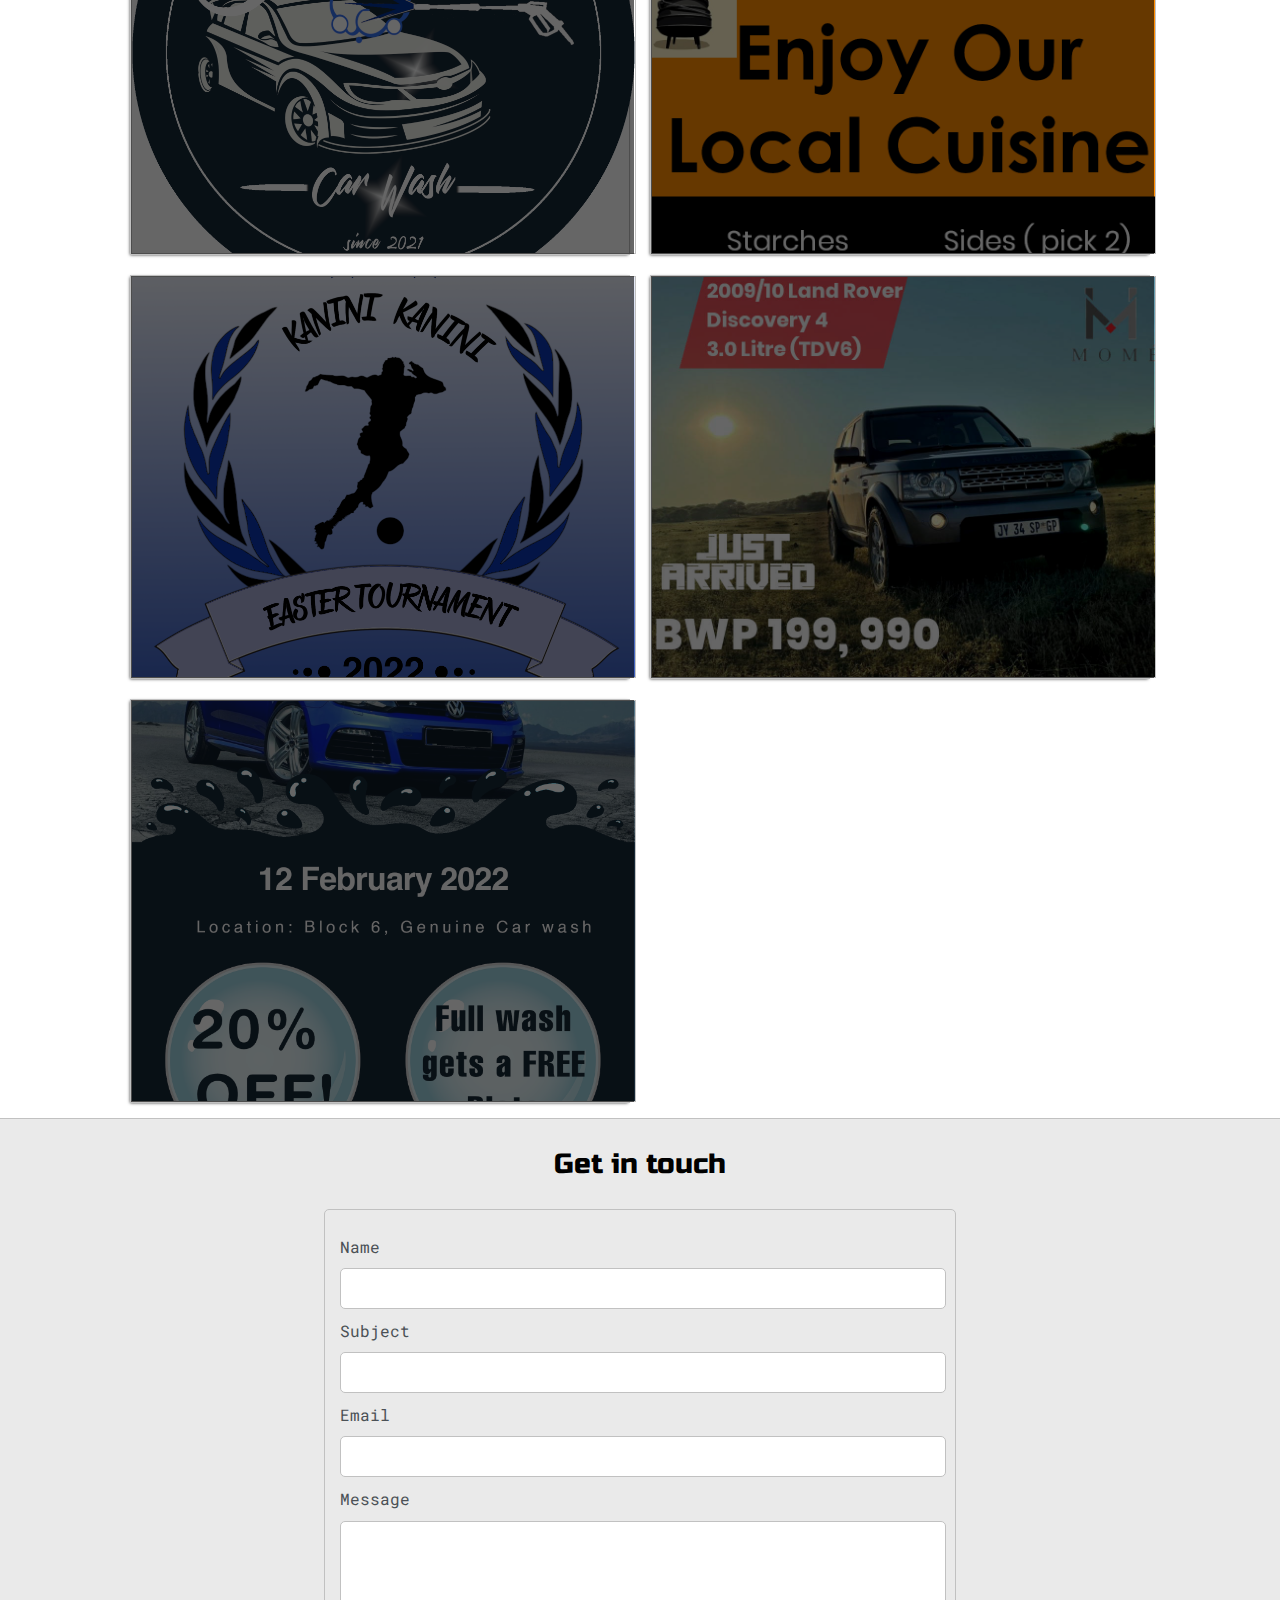
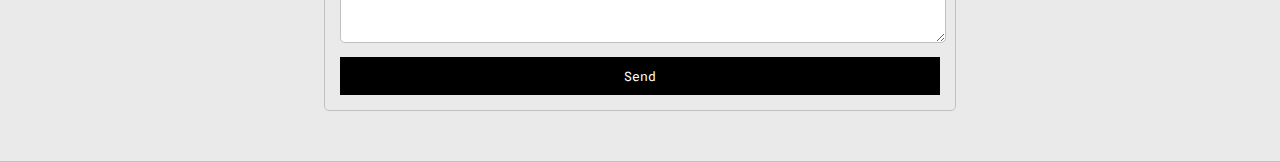
==== commit f4be40ee: "add aditional pages" ====
--- a/index.html
+++ b/index.html
@@ -44,10 +44,10 @@
                             <div id="dot-3" class="browser-dot"></div>
                         </div>
                         <ul id="navigation">
-                            <li><a href="#about-me">About</a></li>
-                            <li><a href="#web-work">Web</a></li>
-                            <li><a href="#graphics-work">Graphics</a></li>
-                            <li><a href="#contact-form">Contact</a></li>
+                            <li><a href="about.html">About</a></li>
+                            <li><a href="web.html">Web</a></li>
+                            <li><a href="graphics.html">Graphics</a></li>
+                            <li><a href="contact.html">Contact</a></li>
                         </ul>
                     </div>
                     <div class="left-column">
@@ -260,6 +260,85 @@
         </section>
 
         <section class="s2">
+            <div class="main-container" id="graphics-work">
+                <h3 style="text-align: center">Graphic Design Projects:</h3>
+                <div class="post-wrapper">
+
+                    <div>
+                        <div class="post">
+                            <div class="shade"></div>
+                            <img class="thumbnail" src="images/genuine-blue.png" alt="Project 1">
+                            <div class="post-preview">
+                                <h6 class="post-title">Car Wash Logo</h6>
+                                <p class="post-intro">
+                                    GIMP / LOGO
+                                </p>
+                                <a target="_blank" href="images/genuine-blue.png">Read More</a>
+                            </div>
+                        </div>
+                    </div>
+
+                    <div>
+                        <div class="post">
+                            <div class="shade"></div>
+                            <img class="thumbnail" src="images/setso.png" alt="Project 1">
+                            <div class="post-preview">
+                                <h6 class="post-title">Traditional Food Flyer</h6>
+                                <p class="post-intro">
+                                    GIMP / FLYER
+                                </p>
+                                <a target="_blank" href="images/setso.png">Read More</a>
+                            </div>
+                        </div>
+                    </div>
+
+                    <div>
+                        <div class="post">
+                            <div class="shade"></div>
+                            <img class="thumbnail" src="images/kaninikanini.png" alt="Project 1">
+                            <div class="post-preview">
+                                <h6 class="post-title">Football Tournament Logo </h6>
+                                <p class="post-intro">
+                                    GIMP / LOGO
+                                </p>
+                                <a target="_blank" href="images/kaninikanini.png">Read More</a>
+                            </div>
+                        </div>
+                    </div>
+
+                    <div>
+                        <div class="post">
+                            <div class="shade"></div>
+                            <img class="thumbnail" src="images/mome.jpeg" alt="Project 1">
+                            <div class="post-preview">
+                                <h6 class="post-title">Car Dearleship Advert</h6>
+                                <p class="post-intro">
+                                    GIMP / ADVERTS
+                                </p>
+                                <a target="_blank" href="images/mome.jpeg">Read More</a>
+                            </div>
+                        </div>
+                    </div>
+
+                    <div>
+                        <div class="post">
+                            <div class="shade"></div>
+                            <img class="thumbnail" src="images/flyer.png" alt="Project 1">
+                            <div class="post-preview">
+                                <h6 class="post-title">Car Wash Flyer</h6>
+                                <p class="post-intro">
+                                    GIMP / FLYER
+                                </p>
+                                <a target="_blank" href="images/flyer.png">Read More</a>
+                            </div>
+                        </div>
+                    </div>
+
+                </div>
+            </div>
+        </section>
+
+        <section class="s1">
             <div class="main-container">
                 <h3 style="text-align: center;">Get in touch</h3>
 
--- a/default.css
+++ b/default.css
@@ -320,7 +320,7 @@
 
 .thumbnail {
     display: block;
-    width: 100%;
+    width: 101%;
     height: 400px;
     object-fit: cover;
     border: 1px solid var(--borderColor);
@@ -330,7 +330,7 @@
     position: absolute;
     top: 0;
     left: 0;
-    width: 100%;
+    width: 101%;
     height: 100%;
     z-index: 2;
     background-color: rgba(0,0,0,0.6);
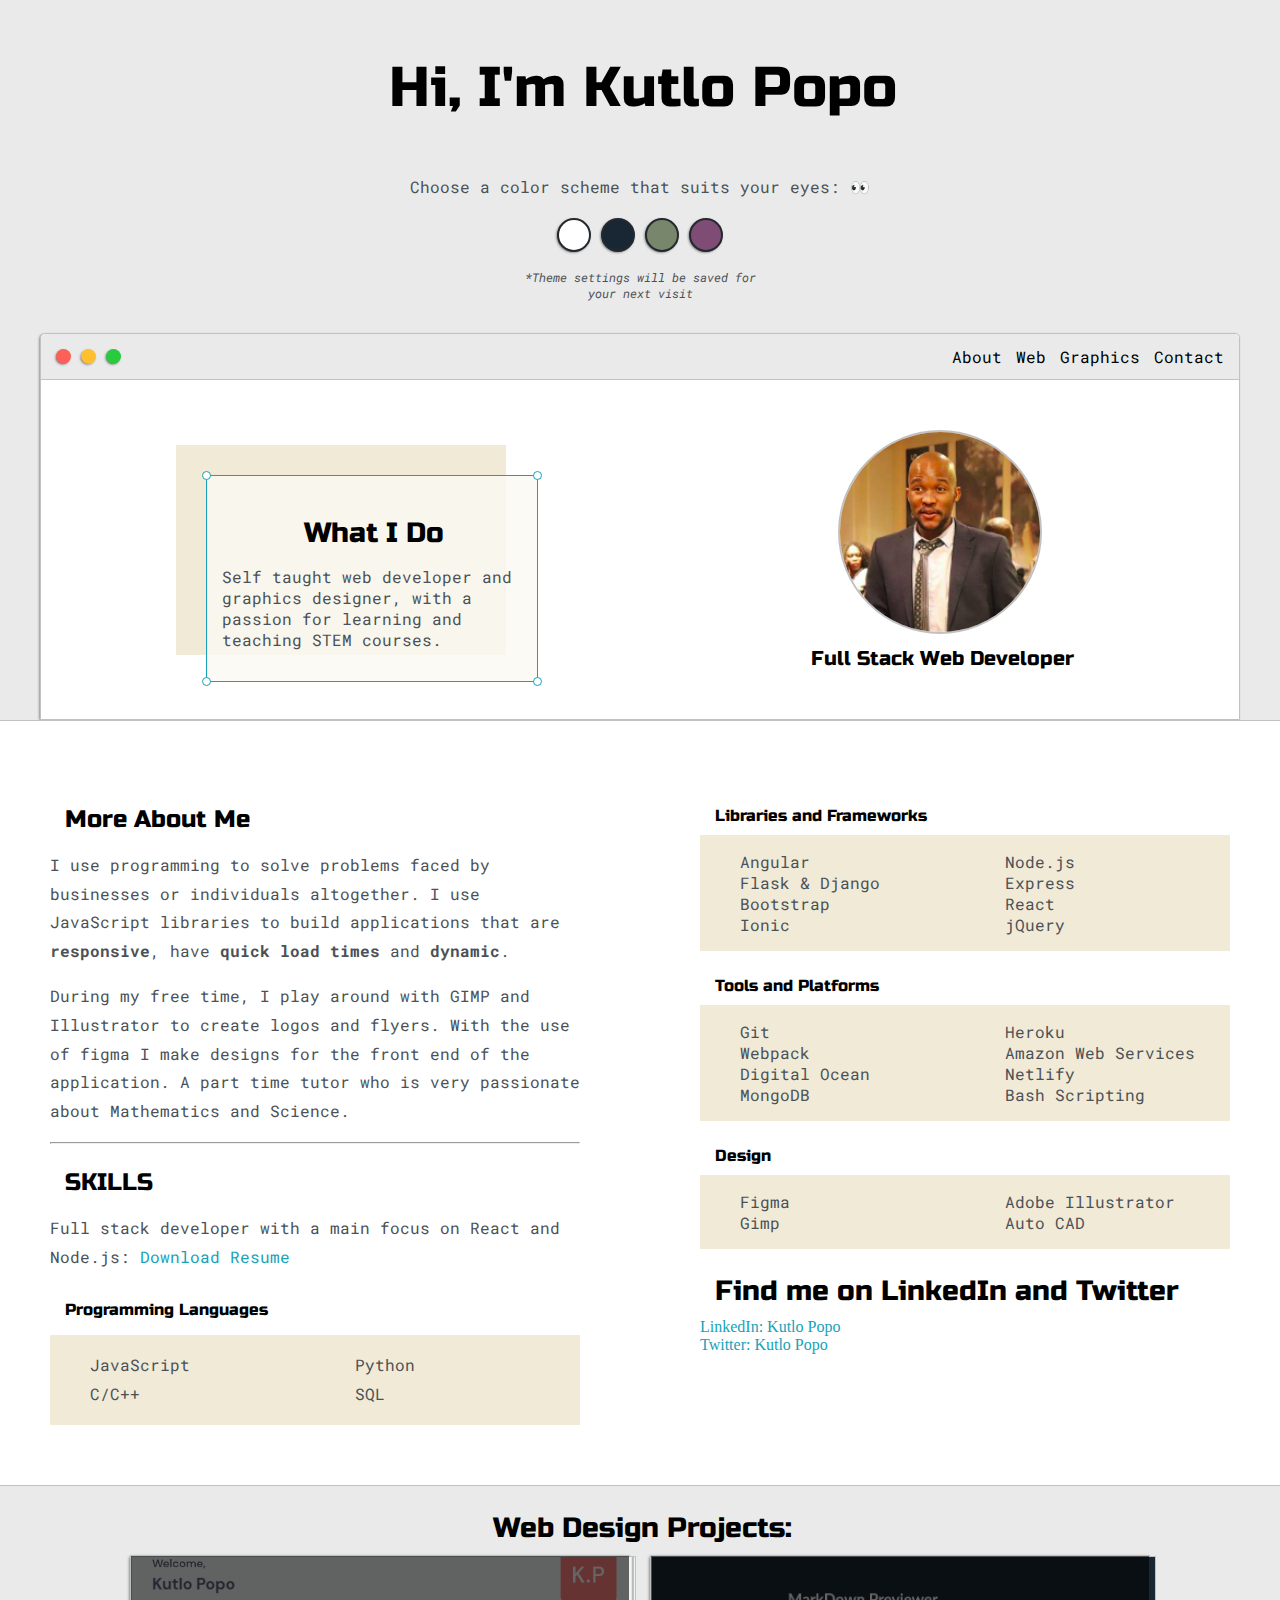
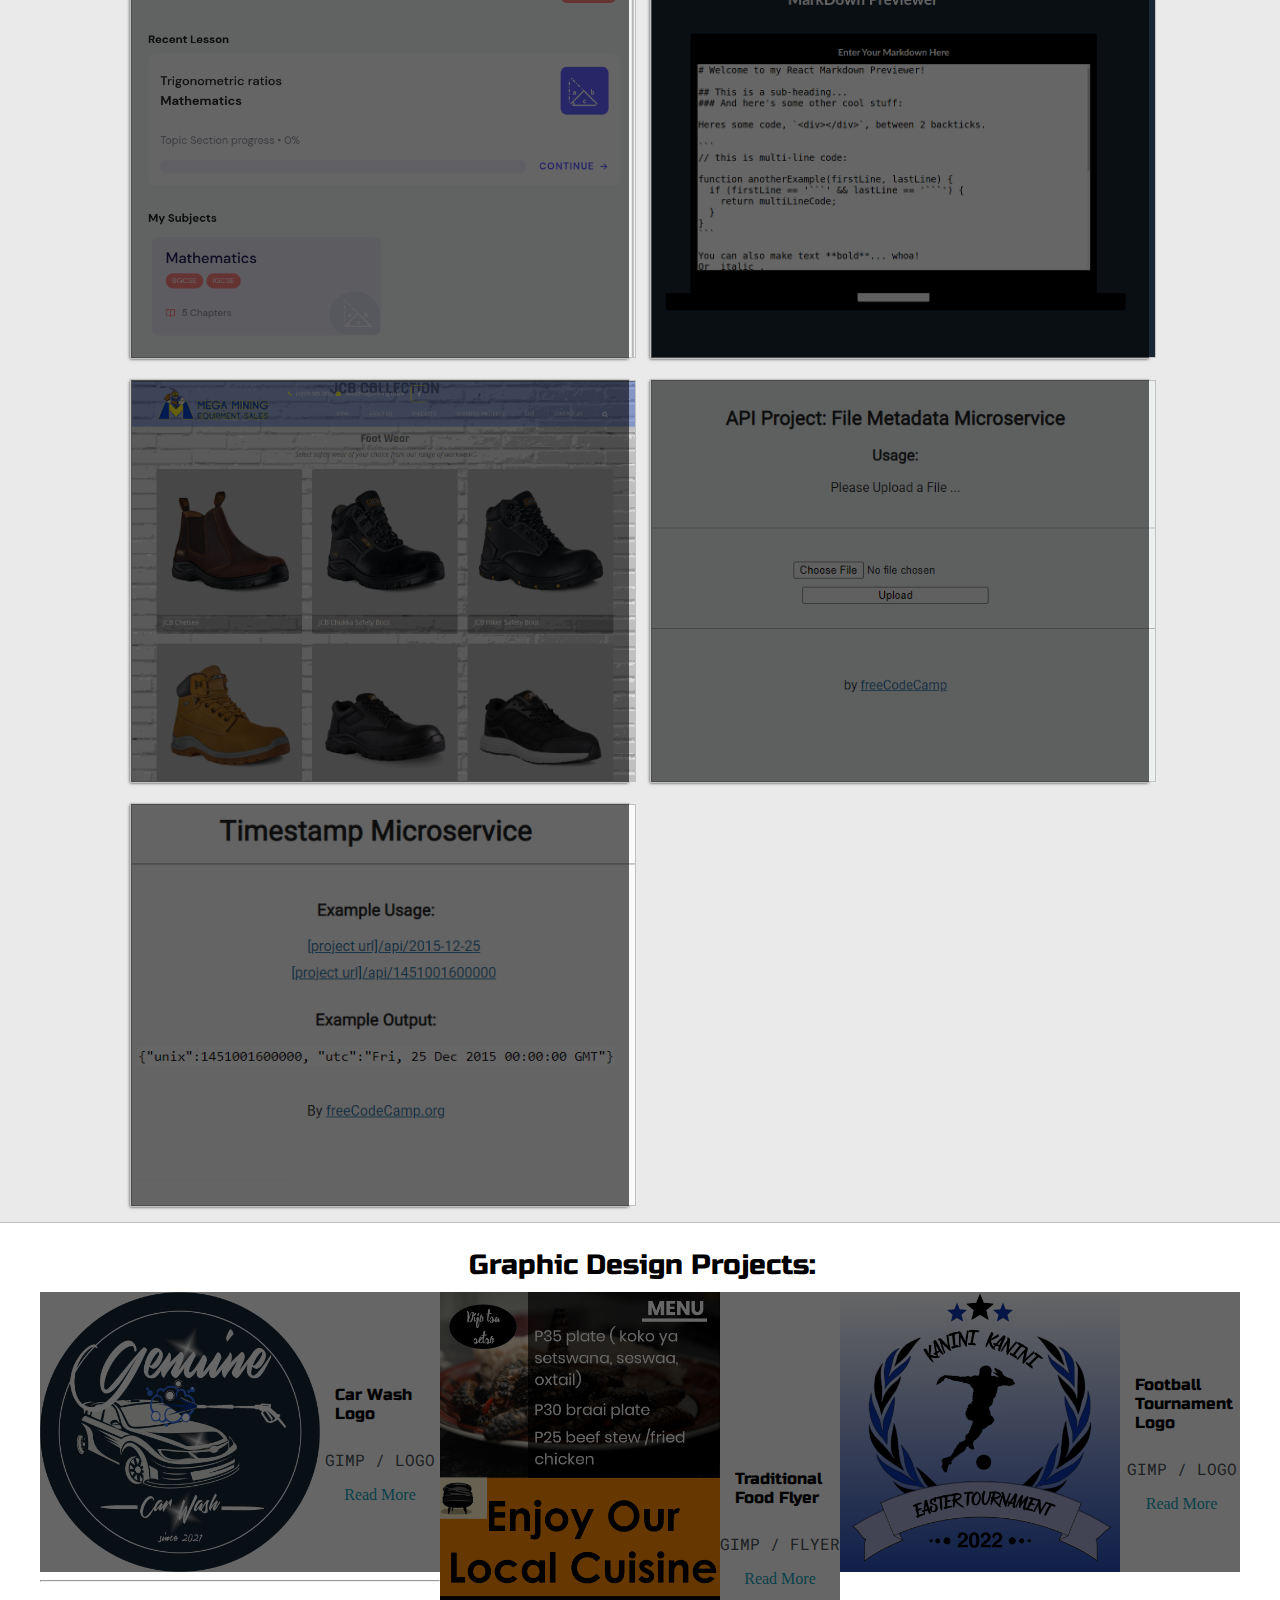
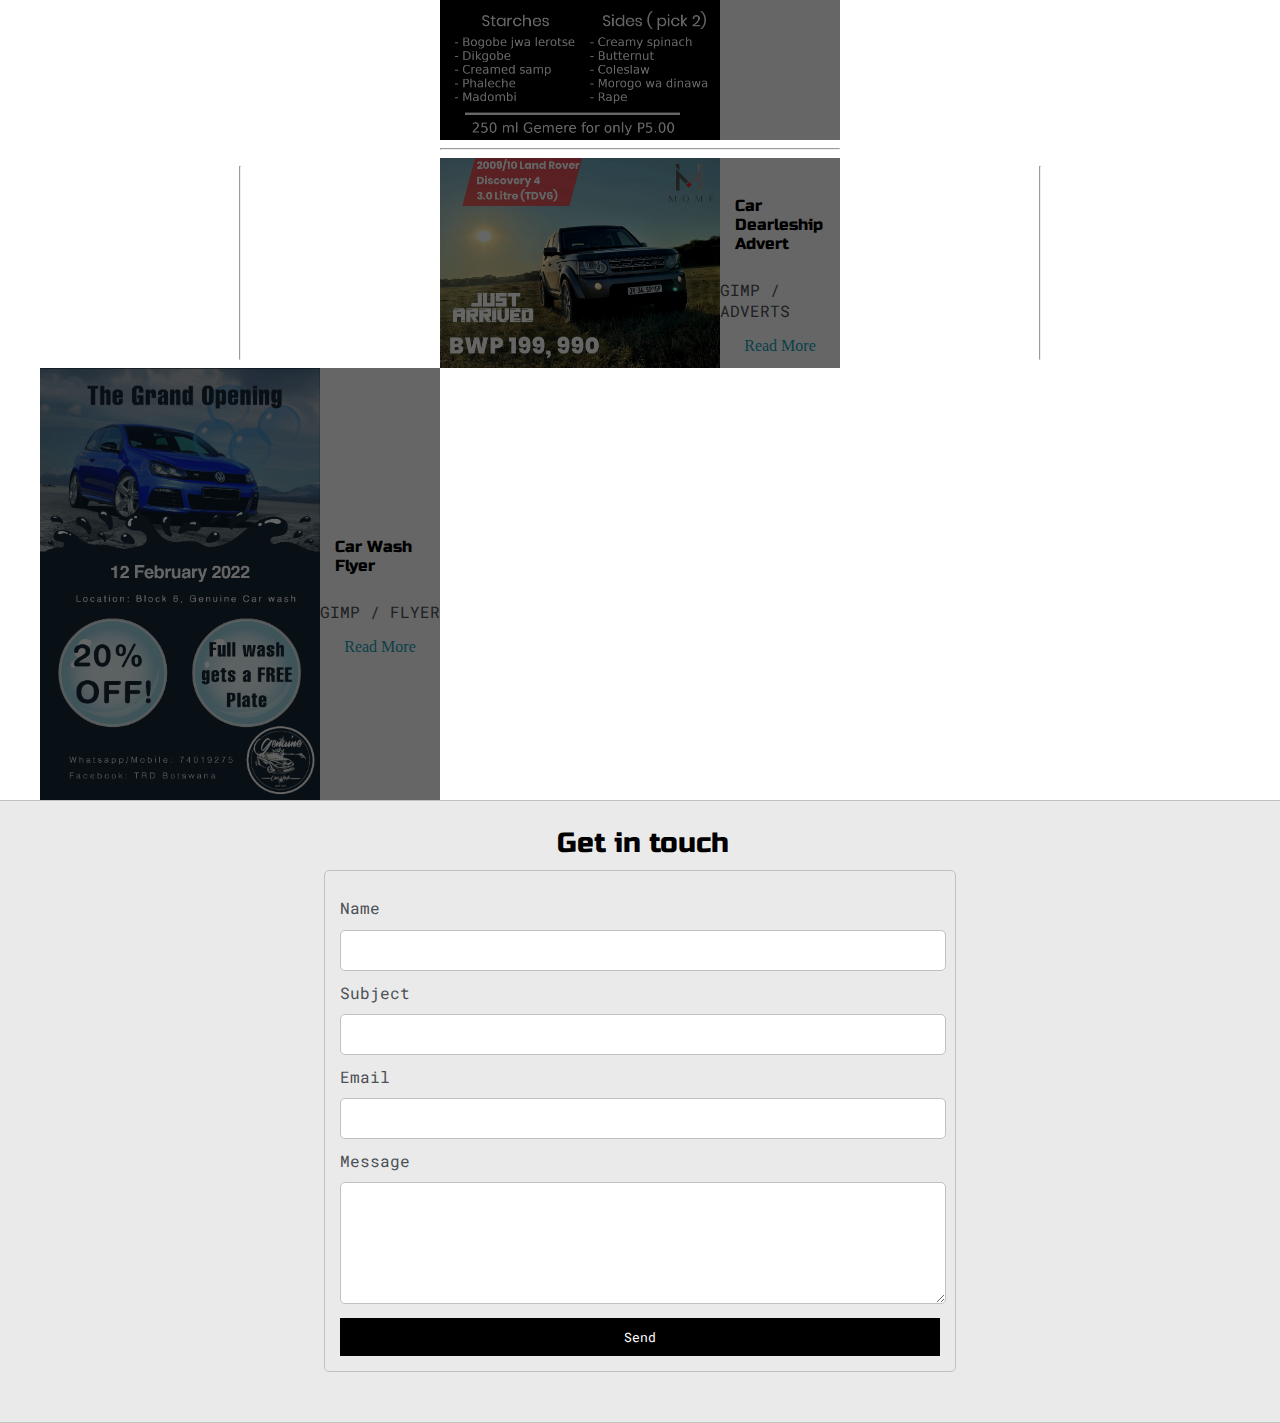
==== commit 3b1d8c0e: "start work on art gallery" ====
--- a/index.html
+++ b/index.html
@@ -5,7 +5,7 @@
         <meta name="viewport" content="width=device-width, initial-scale=1, maximum-scale=1, minimum-scale=1" />
 
         <!-- include bootstrap css -->
-        <!-- <link href="https://cdn.jsdelivr.net/npm/bootstrap@5.2.0-beta1/dist/css/bootstrap.min.css" rel="stylesheet" integrity="sha384-0evHe/X+R7YkIZDRvuzKMRqM+OrBnVFBL6DOitfPri4tjfHxaWutUpFmBp4vmVor" crossorigin="anonymous"> -->
+        <link href="https://cdn.jsdelivr.net/npm/bootstrap@5.2.0-beta1/dist/css/bootstrap.min.css" rel="stylesheet" integrity="sha384-0evHe/X+R7YkIZDRvuzKMRqM+OrBnVFBL6DOitfPri4tjfHxaWutUpFmBp4vmVor" crossorigin="anonymous">
 
         <link rel="preconnect" href="https://fonts.googleapis.com">
         <link rel="preconnect" href="https://fonts.gstatic.com" crossorigin>
@@ -262,43 +262,47 @@
         <section class="s2">
             <div class="main-container" id="graphics-work">
                 <h3 style="text-align: center">Graphic Design Projects:</h3>
-                <div class="post-wrapper">
-
-                    <div>
-                        <div class="post">
-                            <div class="shade"></div>
-                            <img class="thumbnail" src="images/genuine-blue.png" alt="Project 1">
-                            <div class="post-preview">
-                                <h6 class="post-title">Car Wash Logo</h6>
-                                <p class="post-intro">
+                <div class="art-wrapper">
+
+                    <div>
+                        <div class="art">
+                            <div class="shadow"></div>
+                            <img class="art-bg" src="images/genuine-blue.png" alt="Project 1">
+                            <div class="art-preview">
+                                <h6 class="art-title">Car Wash Logo</h6>
+                                <p class="art-intro">
                                     GIMP / LOGO
                                 </p>
                                 <a target="_blank" href="images/genuine-blue.png">Read More</a>
                             </div>
                         </div>
-                    </div>
-
-                    <div>
-                        <div class="post">
-                            <div class="shade"></div>
-                            <img class="thumbnail" src="images/setso.png" alt="Project 1">
-                            <div class="post-preview">
-                                <h6 class="post-title">Traditional Food Flyer</h6>
-                                <p class="post-intro">
+
+                        <hr>
+                    </div>
+
+                    <div>
+                        <div class="art">
+                            <div class="shadow"></div>
+                            <img class="art-bg" src="images/setso.png" alt="Project 1">
+                            <div class="art-preview">
+                                <h6 class="art-title">Traditional Food Flyer</h6>
+                                <p class="art-intro">
                                     GIMP / FLYER
                                 </p>
                                 <a target="_blank" href="images/setso.png">Read More</a>
                             </div>
                         </div>
-                    </div>
-
-                    <div>
-                        <div class="post">
-                            <div class="shade"></div>
-                            <img class="thumbnail" src="images/kaninikanini.png" alt="Project 1">
-                            <div class="post-preview">
-                                <h6 class="post-title">Football Tournament Logo </h6>
-                                <p class="post-intro">
+
+                        <hr>
+                    </div>
+
+                    <div>
+                        <div class="art">
+                            <div class="shadow"></div>
+                            <img class="art-bg" src="images/kaninikanini.png" alt="Project 1">
+                            <div class="art-preview">
+                                <h6 class="art-title">Football Tournament Logo </h6>
+                                <p class="art-intro">
                                     GIMP / LOGO
                                 </p>
                                 <a target="_blank" href="images/kaninikanini.png">Read More</a>
@@ -306,13 +310,15 @@
                         </div>
                     </div>
 
-                    <div>
-                        <div class="post">
-                            <div class="shade"></div>
-                            <img class="thumbnail" src="images/mome.jpeg" alt="Project 1">
-                            <div class="post-preview">
-                                <h6 class="post-title">Car Dearleship Advert</h6>
-                                <p class="post-intro">
+                    <hr>
+
+                    <div>
+                        <div class="art">
+                            <div class="shadow"></div>
+                            <img class="art-bg" src="images/mome.jpeg" alt="Project 1">
+                            <div class="art-preview">
+                                <h6 class="art-title">Car Dearleship Advert</h6>
+                                <p class="art-intro">
                                     GIMP / ADVERTS
                                 </p>
                                 <a target="_blank" href="images/mome.jpeg">Read More</a>
@@ -320,13 +326,15 @@
                         </div>
                     </div>
 
-                    <div>
-                        <div class="post">
-                            <div class="shade"></div>
-                            <img class="thumbnail" src="images/flyer.png" alt="Project 1">
-                            <div class="post-preview">
-                                <h6 class="post-title">Car Wash Flyer</h6>
-                                <p class="post-intro">
+                    <hr>
+
+                    <div>
+                        <div class="art">
+                            <div class="shadow"></div>
+                            <img class="art-bg" src="images/flyer.png" alt="Project 1">
+                            <div class="art-preview">
+                                <h6 class="art-title">Car Wash Flyer</h6>
+                                <p class="art-intro">
                                     GIMP / FLYER
                                 </p>
                                 <a target="_blank" href="images/flyer.png">Read More</a>
@@ -360,7 +368,7 @@
             </div>
         </section>
         <!-- include bootstrap javascript -->
-        <!-- <script src="https://cdn.jsdelivr.net/npm/bootstrap@5.2.0-beta1/dist/js/bootstrap.bundle.min.js" integrity="sha384-pprn3073KE6tl6bjs2QrFaJGz5/SUsLqktiwsUTF55Jfv3qYSDhgCecCxMW52nD2" crossorigin="anonymous"></script> -->
+        <script src="https://cdn.jsdelivr.net/npm/bootstrap@5.2.0-beta1/dist/js/bootstrap.bundle.min.js" integrity="sha384-pprn3073KE6tl6bjs2QrFaJGz5/SUsLqktiwsUTF55Jfv3qYSDhgCecCxMW52nD2" crossorigin="anonymous"></script>
 
         <!-- jQuery -->
         <script src="https://cdnjs.cloudflare.com/ajax/libs/jquery/3.6.0/jquery.js" integrity="sha512-n/4gHW3atM3QqRcbCn6ewmpxcLAHGaDjpEBu4xZd47N0W2oQ+6q7oc3PXstrJYXcbNU1OHdQ1T7pAP+gi5Yu8g==" crossorigin="anonymous" referrerpolicy="no-referrer"></script>
--- a/default.css
+++ b/default.css
@@ -25,8 +25,8 @@
 }
 
 h1, h2, h3, h4, h5, h6, strong{
-    /* This was to undo bootstrap settings */
-    /* margin: 25px 10px 10px 15px; */
+    /* This margin setting is to undo bootstrap settings */
+    margin: 25px 10px 10px 15px;
     color: var(--mainText);
     font-family: 'Russo One', sans-serif;
     font-weight: 500;
@@ -326,11 +326,11 @@
     border: 1px solid var(--borderColor);
 }
 
-.shade {
+.shade, .shadow {
     position: absolute;
     top: 0;
     left: 0;
-    width: 101%;
+    width: 100%;
     height: 100%;
     z-index: 2;
     background-color: rgba(0,0,0,0.6);
@@ -349,14 +349,42 @@
     visibility: hidden;
 }
 
+.post-title,
+.post-intro,
+.post-preview a {
+    transition: 0.5s cubic-bezier(0.18, 0.89, 0.32, 1.28) 0s;
+}
+
 .post-title {
     margin: 0;
-    transition: 0.5s cubic-bezier(0.18, 0.89, 0.32, 1.28) 0s;
 }
 
 .post-intro {
     font-size: 16px;
-    transition: 0.5s cubic-bezier(0.18, 0.89, 0.32, 1.28) 0s;
+}
+
+.art-wrapper {
+    display: grid;
+    grid-template-columns: repeat(auto-fit, minmax(400px, 1fr));
+    /* align-items: center; */
+}
+
+.art {
+    display: flex;
+    justify-content: space-around;   
+    max-width: 400px;
+    position: relative;
+}
+
+.art-bg {
+    width: 70%;
+}
+
+.art-preview {
+    display: flex;
+    flex-direction: column;
+    align-items: center;
+    justify-content: center;
 }
 
 #contact-form {
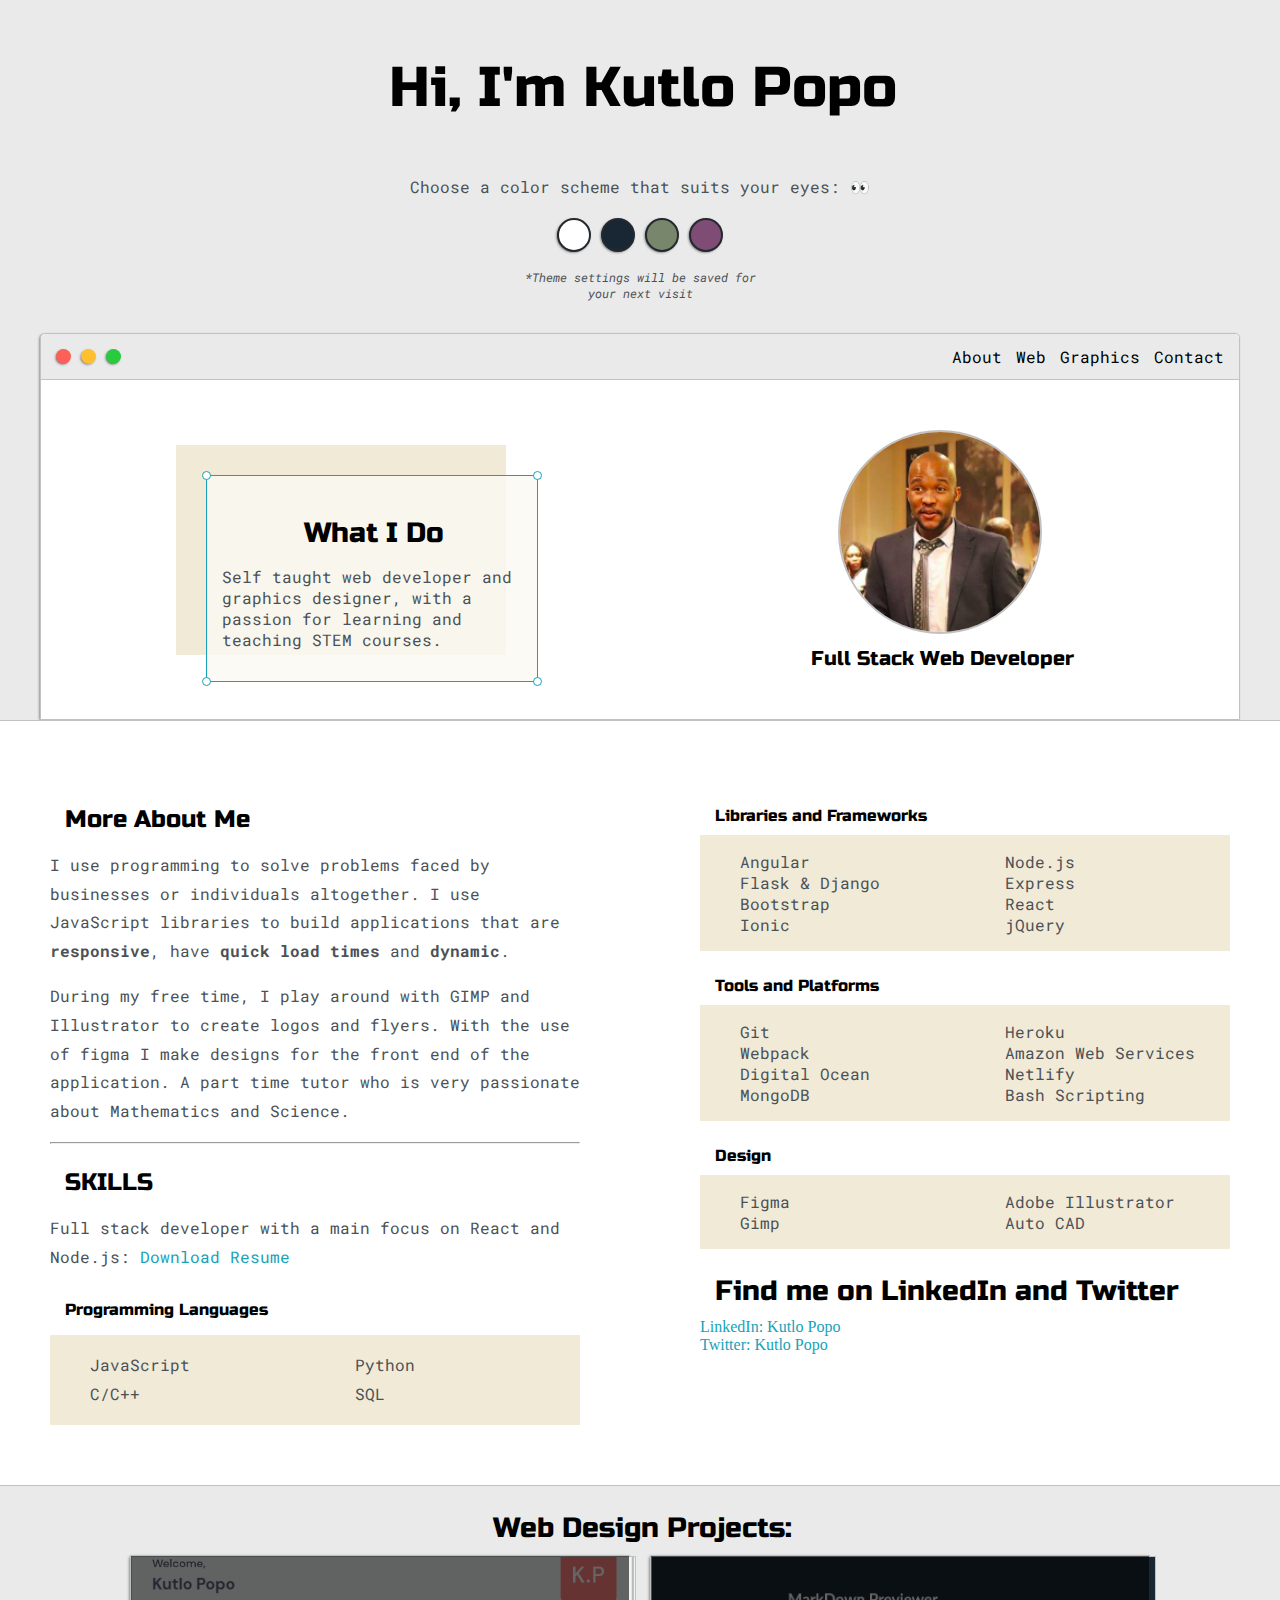
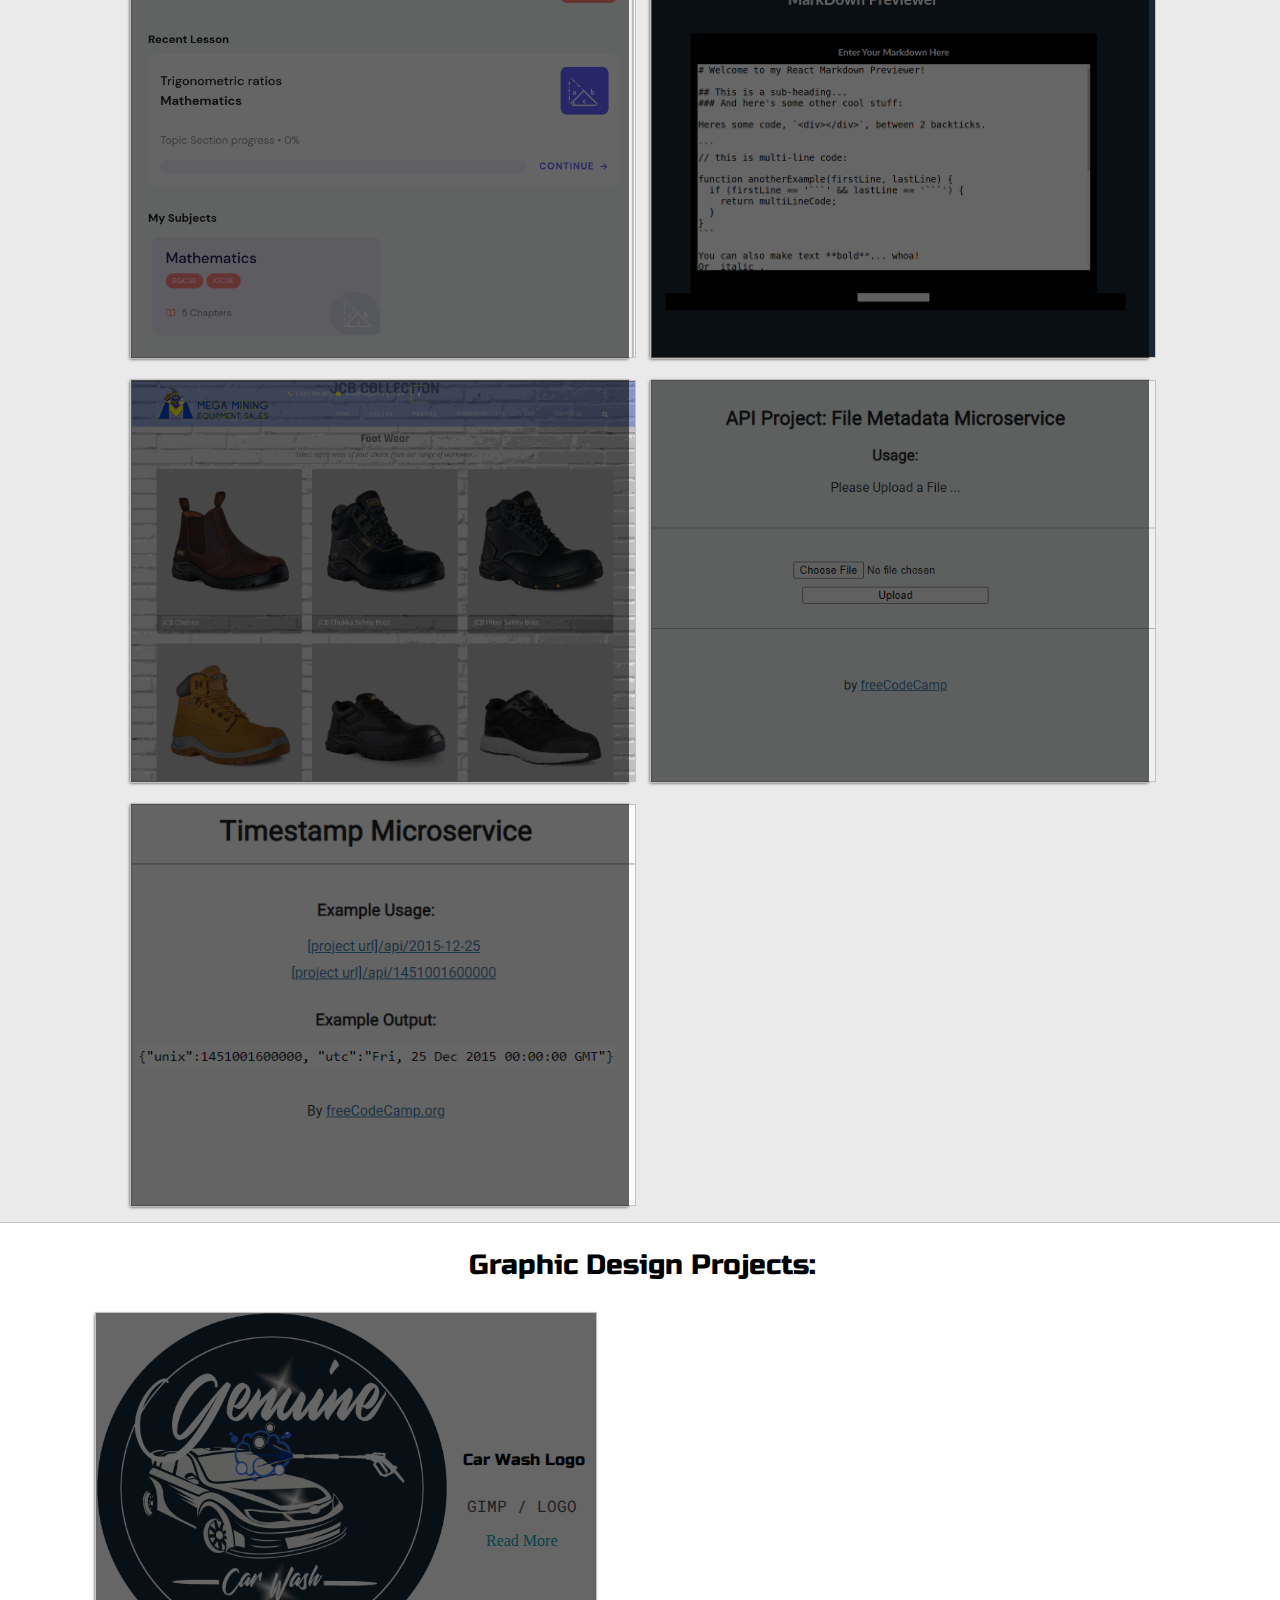
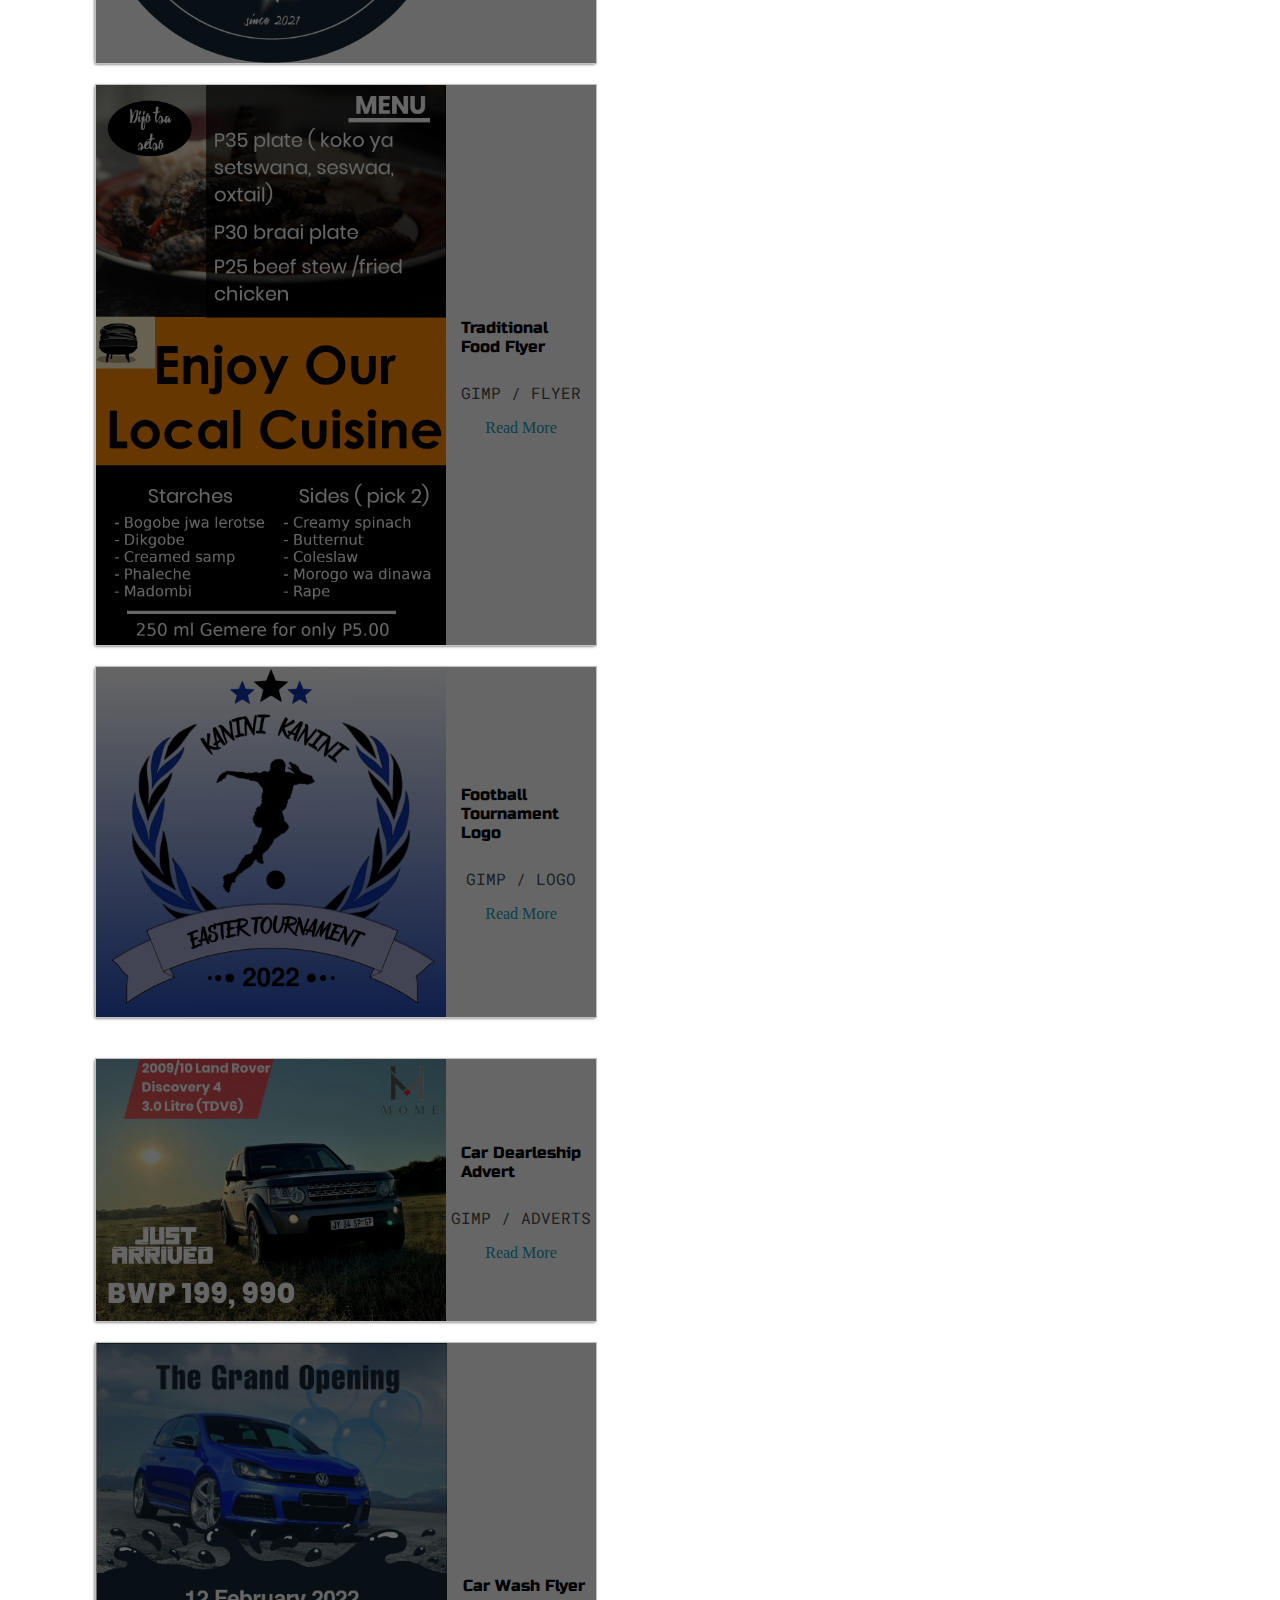
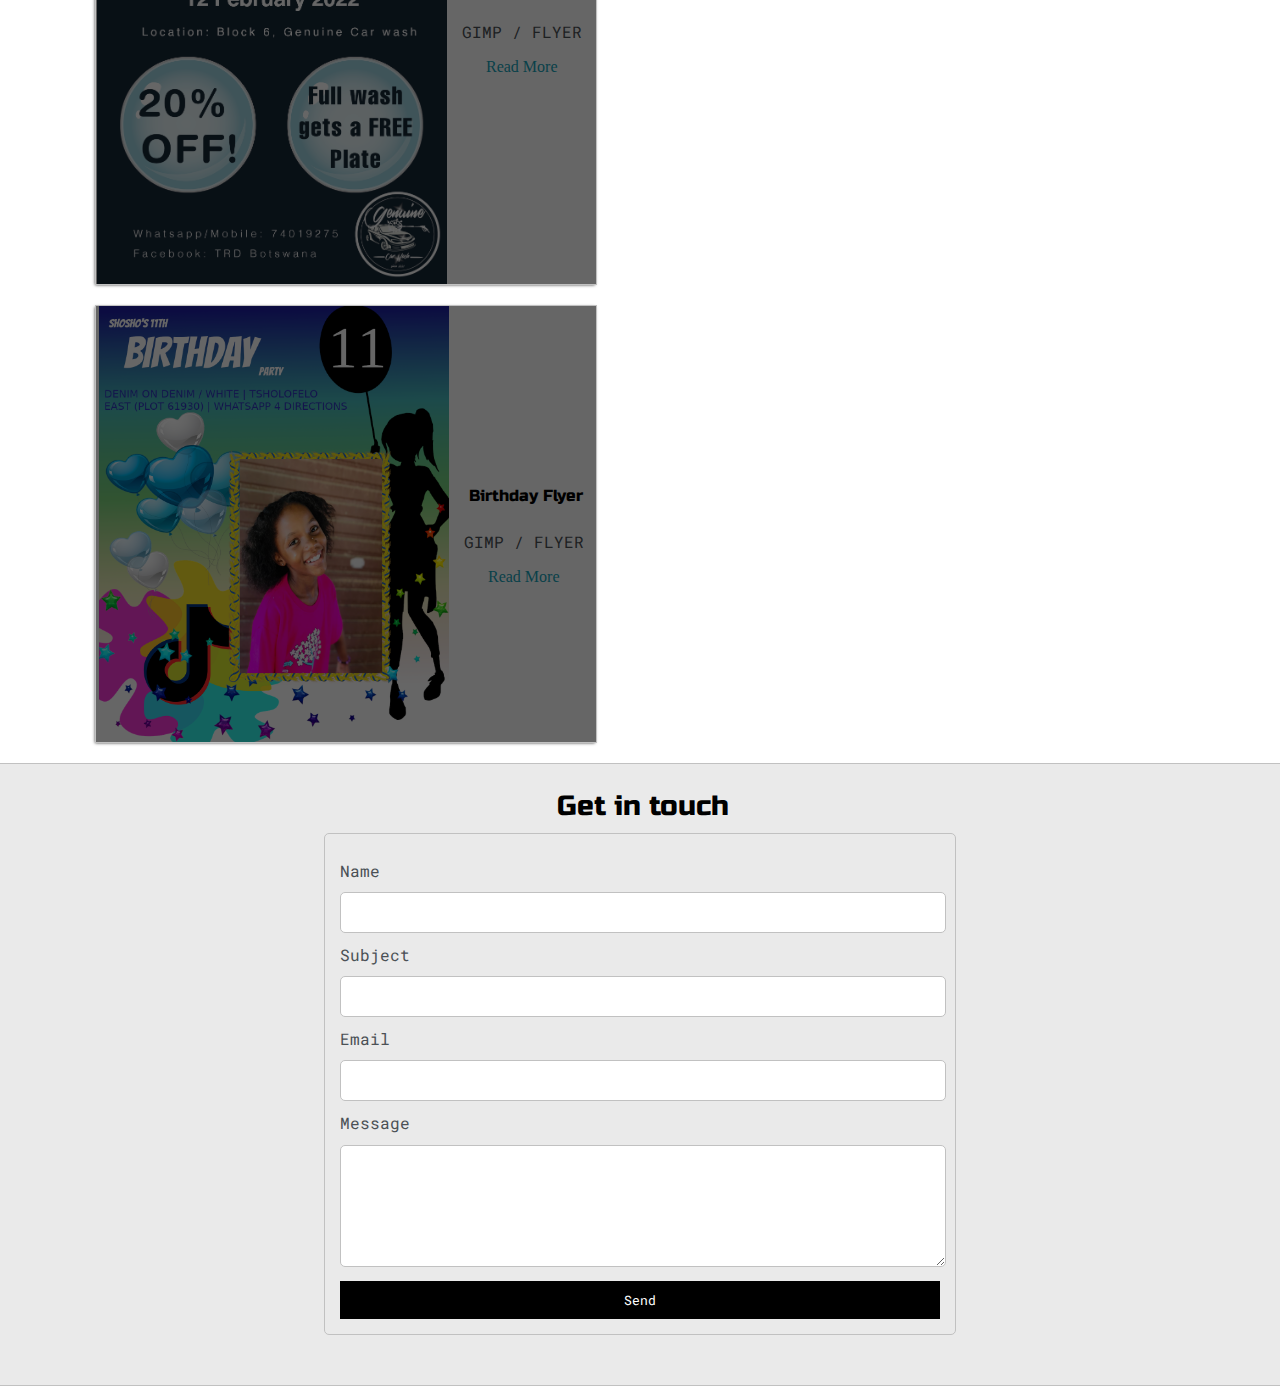
==== commit c67d7dd5: "change art-gallery from flex-box to photo gallery" ====
--- a/index.html
+++ b/index.html
@@ -264,7 +264,7 @@
                 <h3 style="text-align: center">Graphic Design Projects:</h3>
                 <div class="art-wrapper">
 
-                    <div>
+                    <div class="column">
                         <div class="art">
                             <div class="shadow"></div>
                             <img class="art-bg" src="images/genuine-blue.png" alt="Project 1">
@@ -276,11 +276,7 @@
                                 <a target="_blank" href="images/genuine-blue.png">Read More</a>
                             </div>
                         </div>
-
-                        <hr>
-                    </div>
-
-                    <div>
+            
                         <div class="art">
                             <div class="shadow"></div>
                             <img class="art-bg" src="images/setso.png" alt="Project 1">
@@ -293,10 +289,6 @@
                             </div>
                         </div>
 
-                        <hr>
-                    </div>
-
-                    <div>
                         <div class="art">
                             <div class="shadow"></div>
                             <img class="art-bg" src="images/kaninikanini.png" alt="Project 1">
@@ -310,9 +302,7 @@
                         </div>
                     </div>
 
-                    <hr>
-
-                    <div>
+                    <div class="column">
                         <div class="art">
                             <div class="shadow"></div>
                             <img class="art-bg" src="images/mome.jpeg" alt="Project 1">
@@ -324,11 +314,7 @@
                                 <a target="_blank" href="images/mome.jpeg">Read More</a>
                             </div>
                         </div>
-                    </div>
-
-                    <hr>
-
-                    <div>
+
                         <div class="art">
                             <div class="shadow"></div>
                             <img class="art-bg" src="images/flyer.png" alt="Project 1">
@@ -338,6 +324,18 @@
                                     GIMP / FLYER
                                 </p>
                                 <a target="_blank" href="images/flyer.png">Read More</a>
+                            </div>
+                        </div>
+
+                        <div class="art">
+                            <div class="shadow"></div>
+                            <img class="art-bg" src="images/shosho-flyer.png" alt="Project 1">
+                            <div class="art-preview">
+                                <h6 class="art-title">Birthday Flyer</h6>
+                                <p class="art-intro">
+                                    GIMP / FLYER
+                                </p>
+                                <a target="_blank" href="images/shosho-flyer.png">Read More</a>
                             </div>
                         </div>
                     </div>
--- a/default.css
+++ b/default.css
@@ -364,16 +364,34 @@
 }
 
 .art-wrapper {
-    display: grid;
-    grid-template-columns: repeat(auto-fit, minmax(400px, 1fr));
-    /* align-items: center; */
+    display: flex;
+    flex-wrap: wrap;
+    padding: 0 4px;
+}
+
+/* Create four equal columns that sits next to each other */
+.column {
+    flex: 50%;
+    max-width: 50%;
+    padding: 0 4px;
+}
+
+.column art {
+    margin-top: 8px;
+    vertical-align: middle;
+    width: 100%;
 }
 
 .art {
     display: flex;
     justify-content: space-around;   
-    max-width: 400px;
+    max-width: 500px;
     position: relative;
+    border: 1px solid var(--borderColor);
+    -webkit-box-shadow: -1px 1px 3px -1px rgba(0,0,0,0.75);
+    -moz-box-shadow: -1px 1px 3px -1px rgba(0,0,0,0.75);
+    box-shadow: -1px 1px 3px -1px rgba(0,0,0,0.75);
+    margin: 20px auto;
 }
 
 .art-bg {
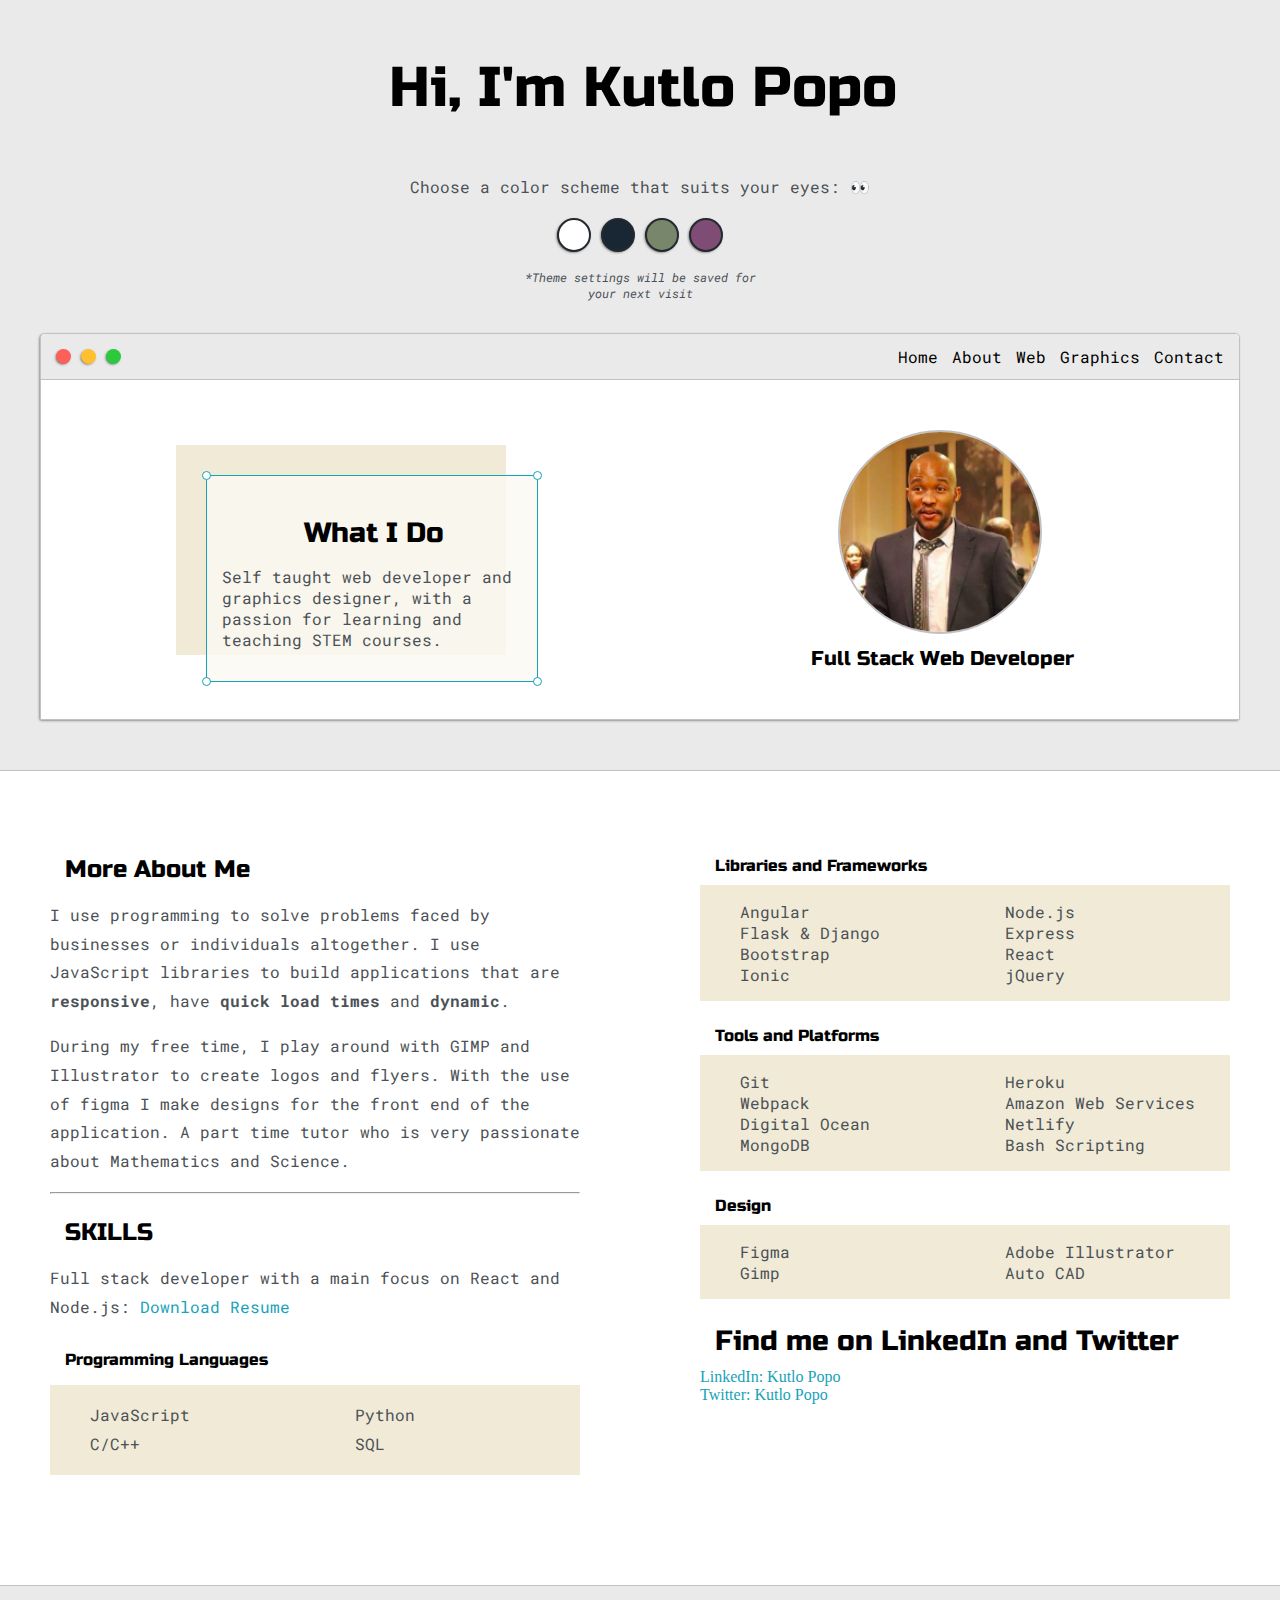
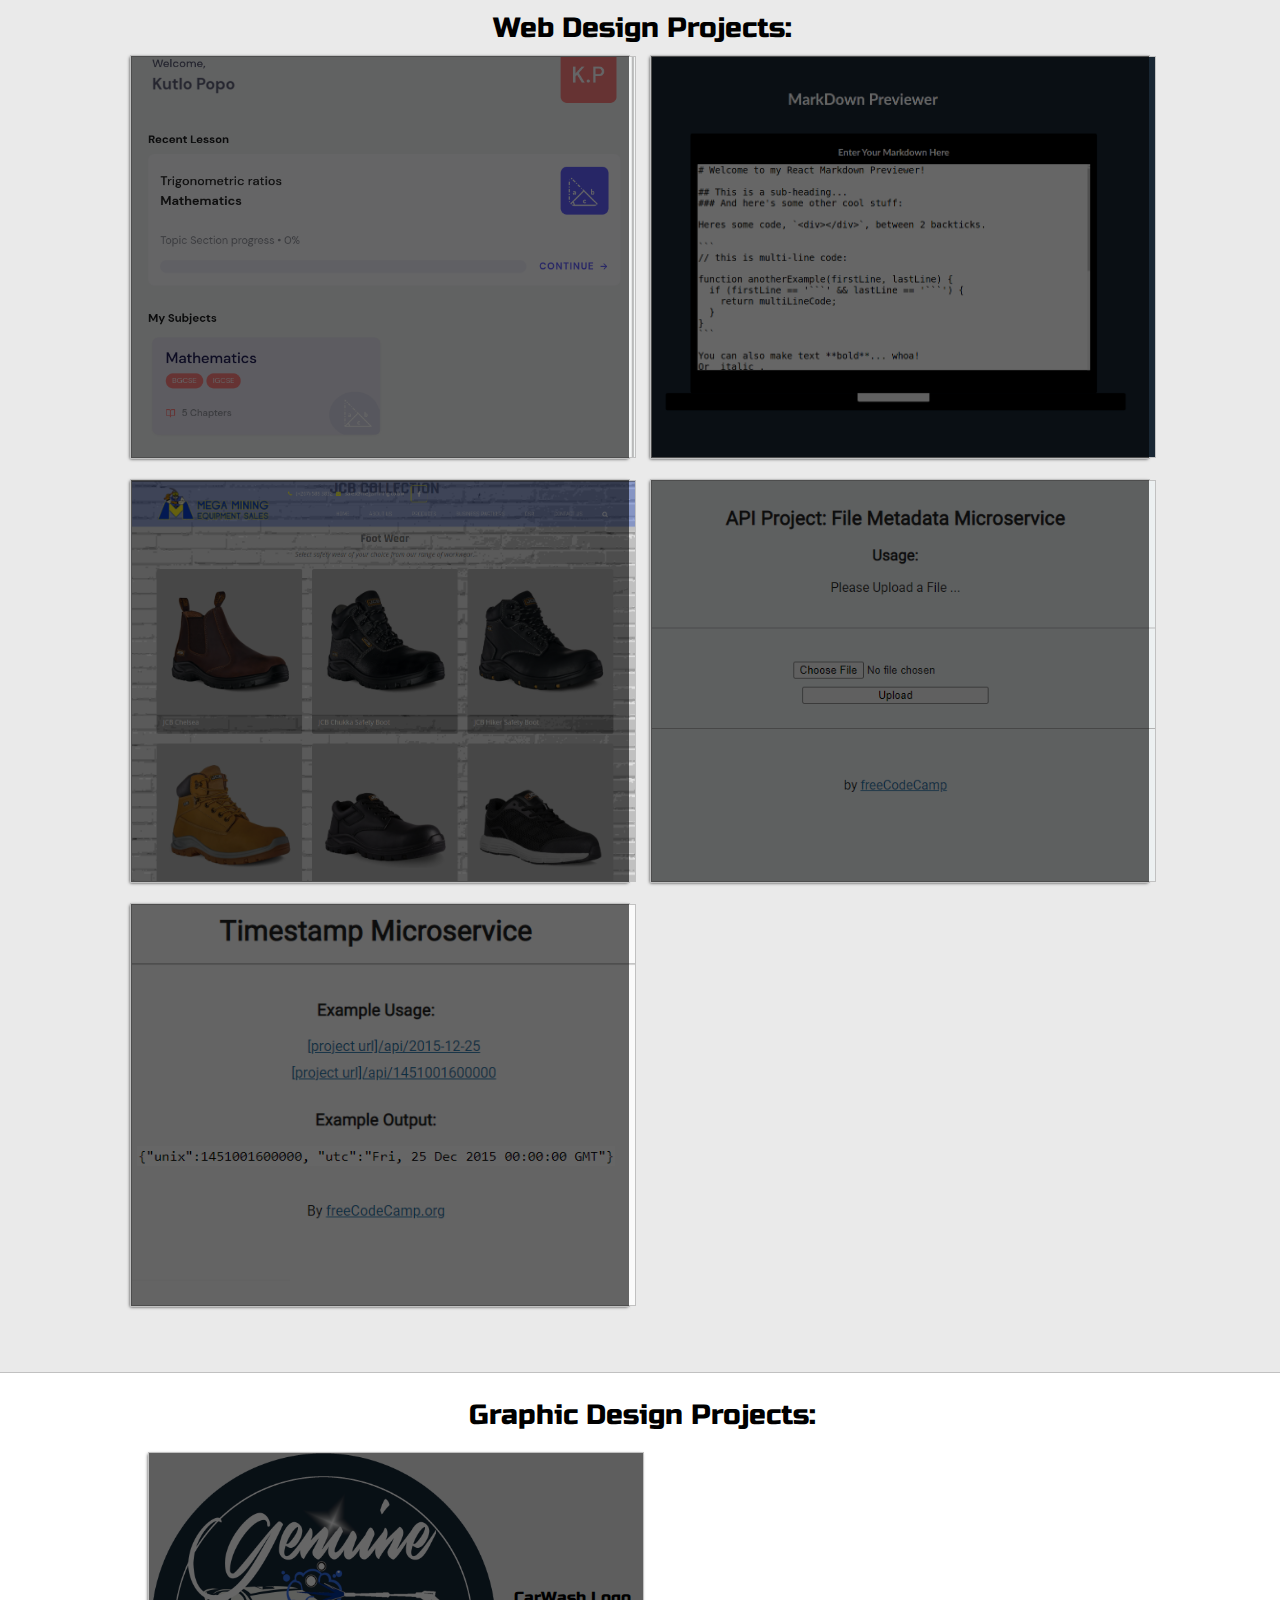
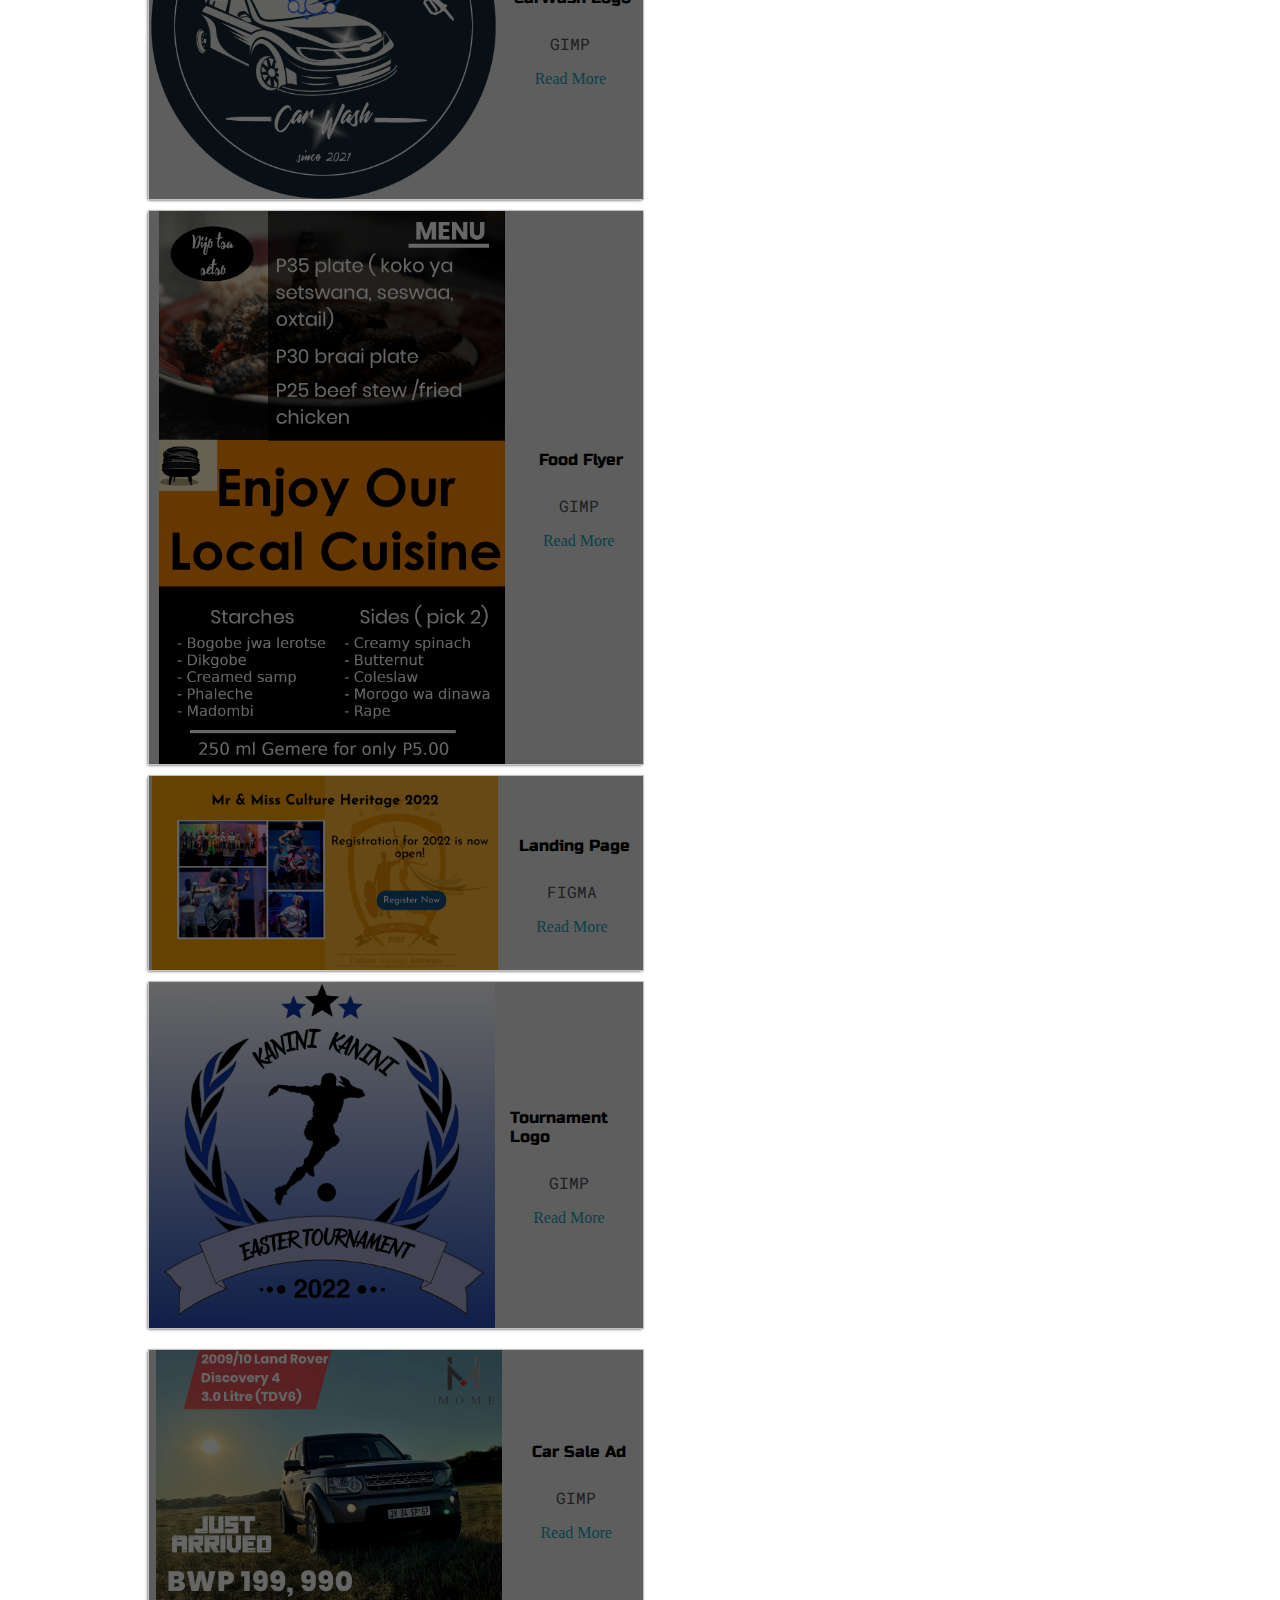
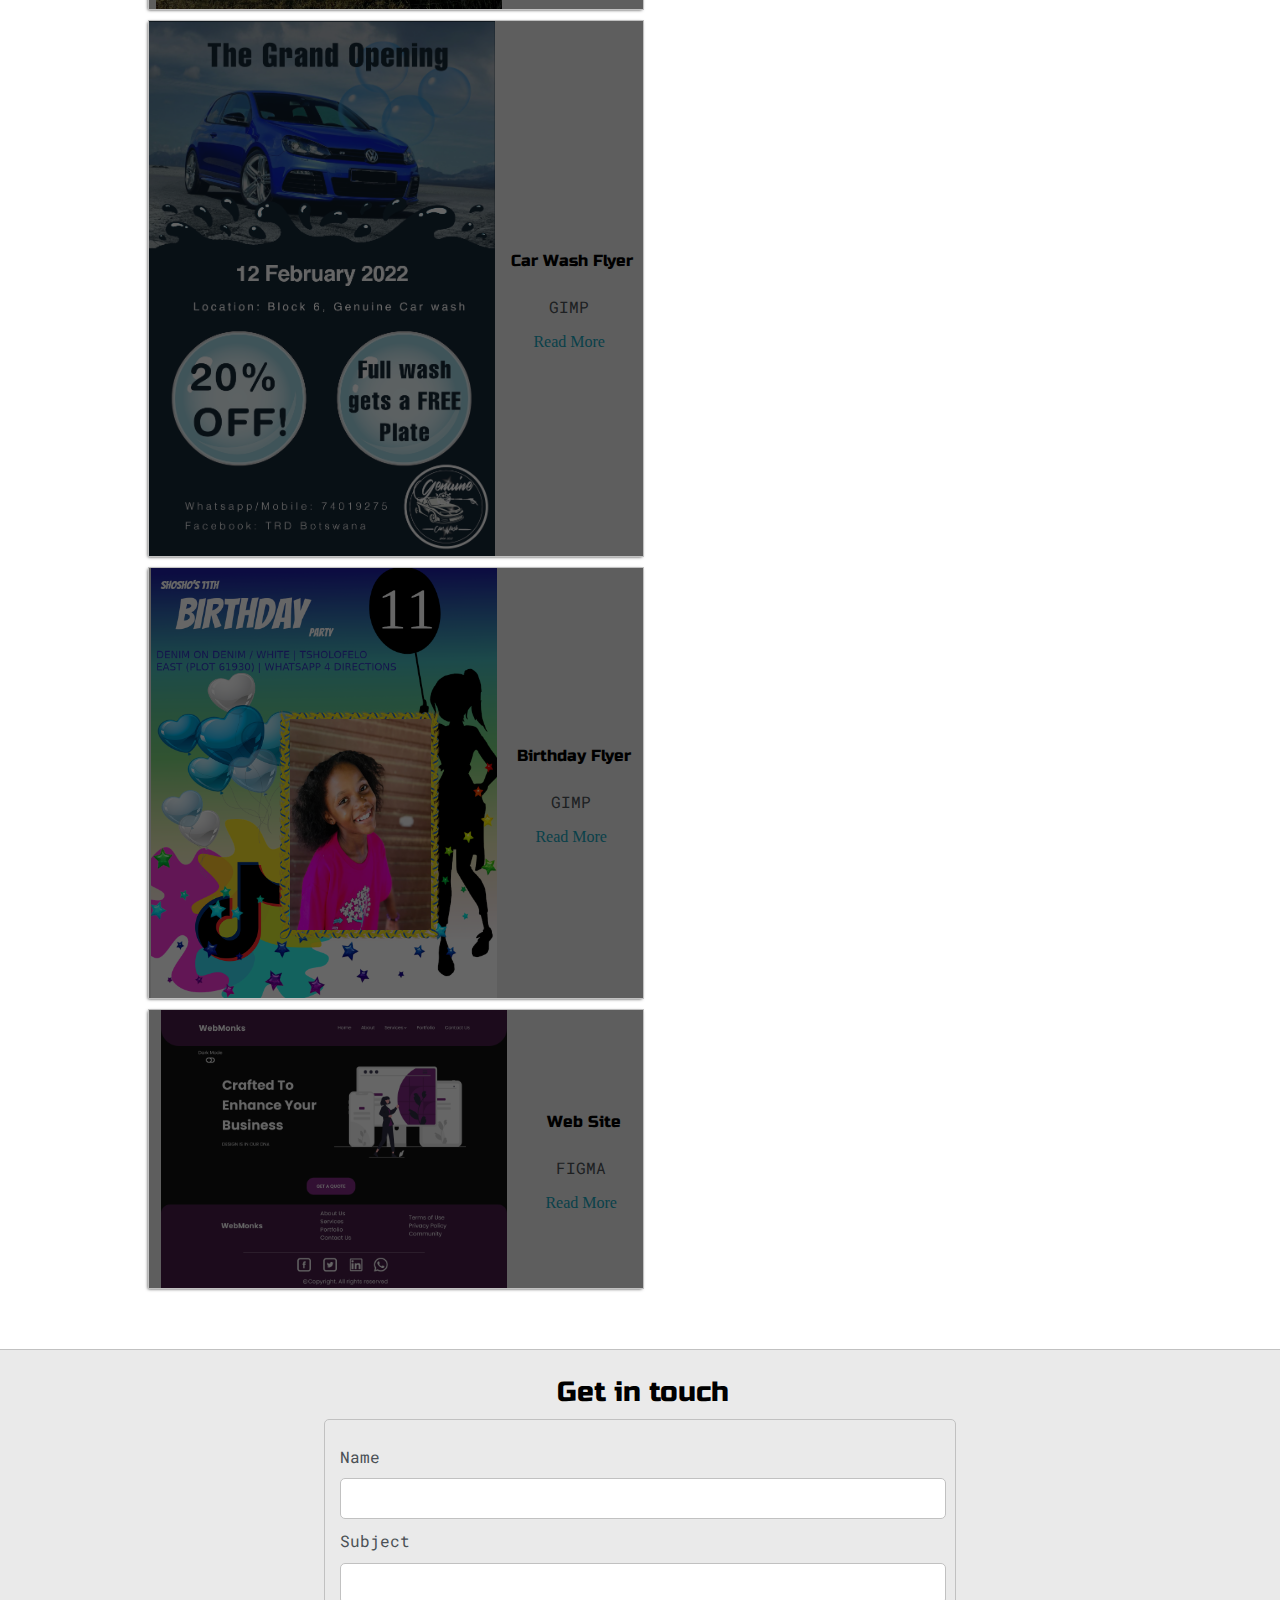
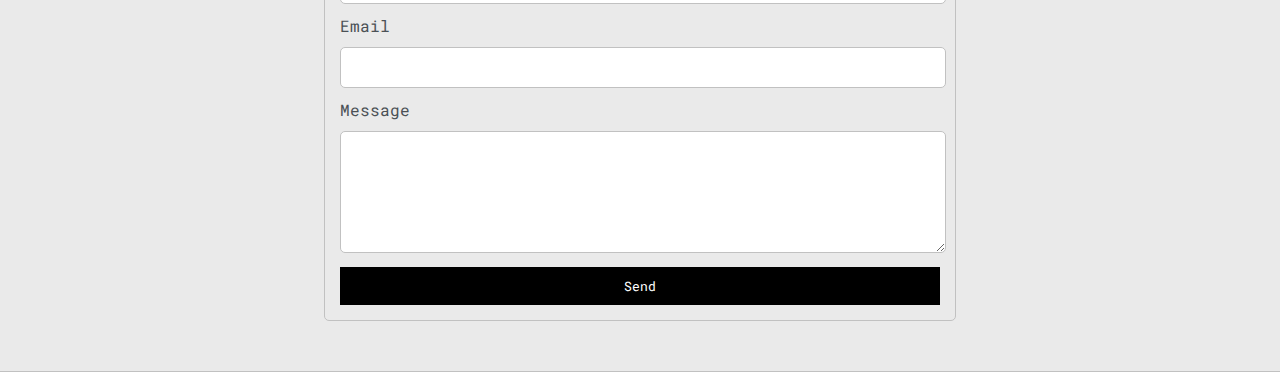
==== commit a184d6ce: "add more images to art gallery, add Home to nav bar" ====
--- a/index.html
+++ b/index.html
@@ -44,6 +44,7 @@
                             <div id="dot-3" class="browser-dot"></div>
                         </div>
                         <ul id="navigation">
+                            <li><a href="#">Home</a></li>
                             <li><a href="about.html">About</a></li>
                             <li><a href="web.html">Web</a></li>
                             <li><a href="graphics.html">Graphics</a></li>
@@ -269,9 +270,9 @@
                             <div class="shadow"></div>
                             <img class="art-bg" src="images/genuine-blue.png" alt="Project 1">
                             <div class="art-preview">
-                                <h6 class="art-title">Car Wash Logo</h6>
-                                <p class="art-intro">
-                                    GIMP / LOGO
+                                <h6 class="art-title">CarWash Logo</h6>
+                                <p class="art-intro">
+                                    GIMP
                                 </p>
                                 <a target="_blank" href="images/genuine-blue.png">Read More</a>
                             </div>
@@ -281,9 +282,9 @@
                             <div class="shadow"></div>
                             <img class="art-bg" src="images/setso.png" alt="Project 1">
                             <div class="art-preview">
-                                <h6 class="art-title">Traditional Food Flyer</h6>
-                                <p class="art-intro">
-                                    GIMP / FLYER
+                                <h6 class="art-title">Food Flyer</h6>
+                                <p class="art-intro">
+                                    GIMP
                                 </p>
                                 <a target="_blank" href="images/setso.png">Read More</a>
                             </div>
@@ -291,15 +292,28 @@
 
                         <div class="art">
                             <div class="shadow"></div>
+                            <img class="art-bg" src="images/ms-culture.png" alt="Project 1">
+                            <div class="art-preview">
+                                <h6 class="art-title">Landing Page</h6>
+                                <p class="art-intro">
+                                    FIGMA
+                                </p>
+                                <a target="_blank" href="images/ms-culture.png">Read More</a>
+                            </div>
+                        </div>
+
+                        <div class="art">
+                            <div class="shadow"></div>
                             <img class="art-bg" src="images/kaninikanini.png" alt="Project 1">
                             <div class="art-preview">
-                                <h6 class="art-title">Football Tournament Logo </h6>
-                                <p class="art-intro">
-                                    GIMP / LOGO
+                                <h6 class="art-title">Tournament Logo </h6>
+                                <p class="art-intro">
+                                    GIMP
                                 </p>
                                 <a target="_blank" href="images/kaninikanini.png">Read More</a>
                             </div>
                         </div>
+
                     </div>
 
                     <div class="column">
@@ -307,9 +321,9 @@
                             <div class="shadow"></div>
                             <img class="art-bg" src="images/mome.jpeg" alt="Project 1">
                             <div class="art-preview">
-                                <h6 class="art-title">Car Dearleship Advert</h6>
-                                <p class="art-intro">
-                                    GIMP / ADVERTS
+                                <h6 class="art-title">Car Sale Ad</h6>
+                                <p class="art-intro">
+                                    GIMP
                                 </p>
                                 <a target="_blank" href="images/mome.jpeg">Read More</a>
                             </div>
@@ -321,7 +335,7 @@
                             <div class="art-preview">
                                 <h6 class="art-title">Car Wash Flyer</h6>
                                 <p class="art-intro">
-                                    GIMP / FLYER
+                                    GIMP
                                 </p>
                                 <a target="_blank" href="images/flyer.png">Read More</a>
                             </div>
@@ -333,11 +347,24 @@
                             <div class="art-preview">
                                 <h6 class="art-title">Birthday Flyer</h6>
                                 <p class="art-intro">
-                                    GIMP / FLYER
+                                    GIMP
                                 </p>
                                 <a target="_blank" href="images/shosho-flyer.png">Read More</a>
                             </div>
                         </div>
+
+                        <div class="art">
+                            <div class="shadow"></div>
+                            <img class="art-bg" src="images/webmonks.png" alt="Project 1">
+                            <div class="art-preview">
+                                <h6 class="art-title">Web Site</h6>
+                                <p class="art-intro">
+                                    FIGMA
+                                </p>
+                                <a target="_blank" href="images/webmonks.png">Read More</a>
+                            </div>
+                        </div>
+
                     </div>
 
                 </div>
--- a/default.css
+++ b/default.css
@@ -68,6 +68,7 @@
 .main-container {
     width: 1200px;
     margin: 0 auto;
+    margin-bottom: 50px;
 }
 
 .greeting-wrapper {
@@ -334,7 +335,6 @@
     height: 100%;
     z-index: 2;
     background-color: rgba(0,0,0,0.6);
-    transition: 0.5s ease-in;
 }
 
 .post-preview {
@@ -367,6 +367,7 @@
     display: flex;
     flex-wrap: wrap;
     padding: 0 4px;
+    margin: 0px 100px;
 }
 
 /* Create four equal columns that sits next to each other */
@@ -384,14 +385,15 @@
 
 .art {
     display: flex;
-    justify-content: space-around;   
+    justify-content: space-around;  
+    background-color: var(--mainColor); 
     max-width: 500px;
     position: relative;
     border: 1px solid var(--borderColor);
     -webkit-box-shadow: -1px 1px 3px -1px rgba(0,0,0,0.75);
     -moz-box-shadow: -1px 1px 3px -1px rgba(0,0,0,0.75);
     box-shadow: -1px 1px 3px -1px rgba(0,0,0,0.75);
-    margin: 20px auto;
+    margin: 10px auto;
 }
 
 .art-bg {
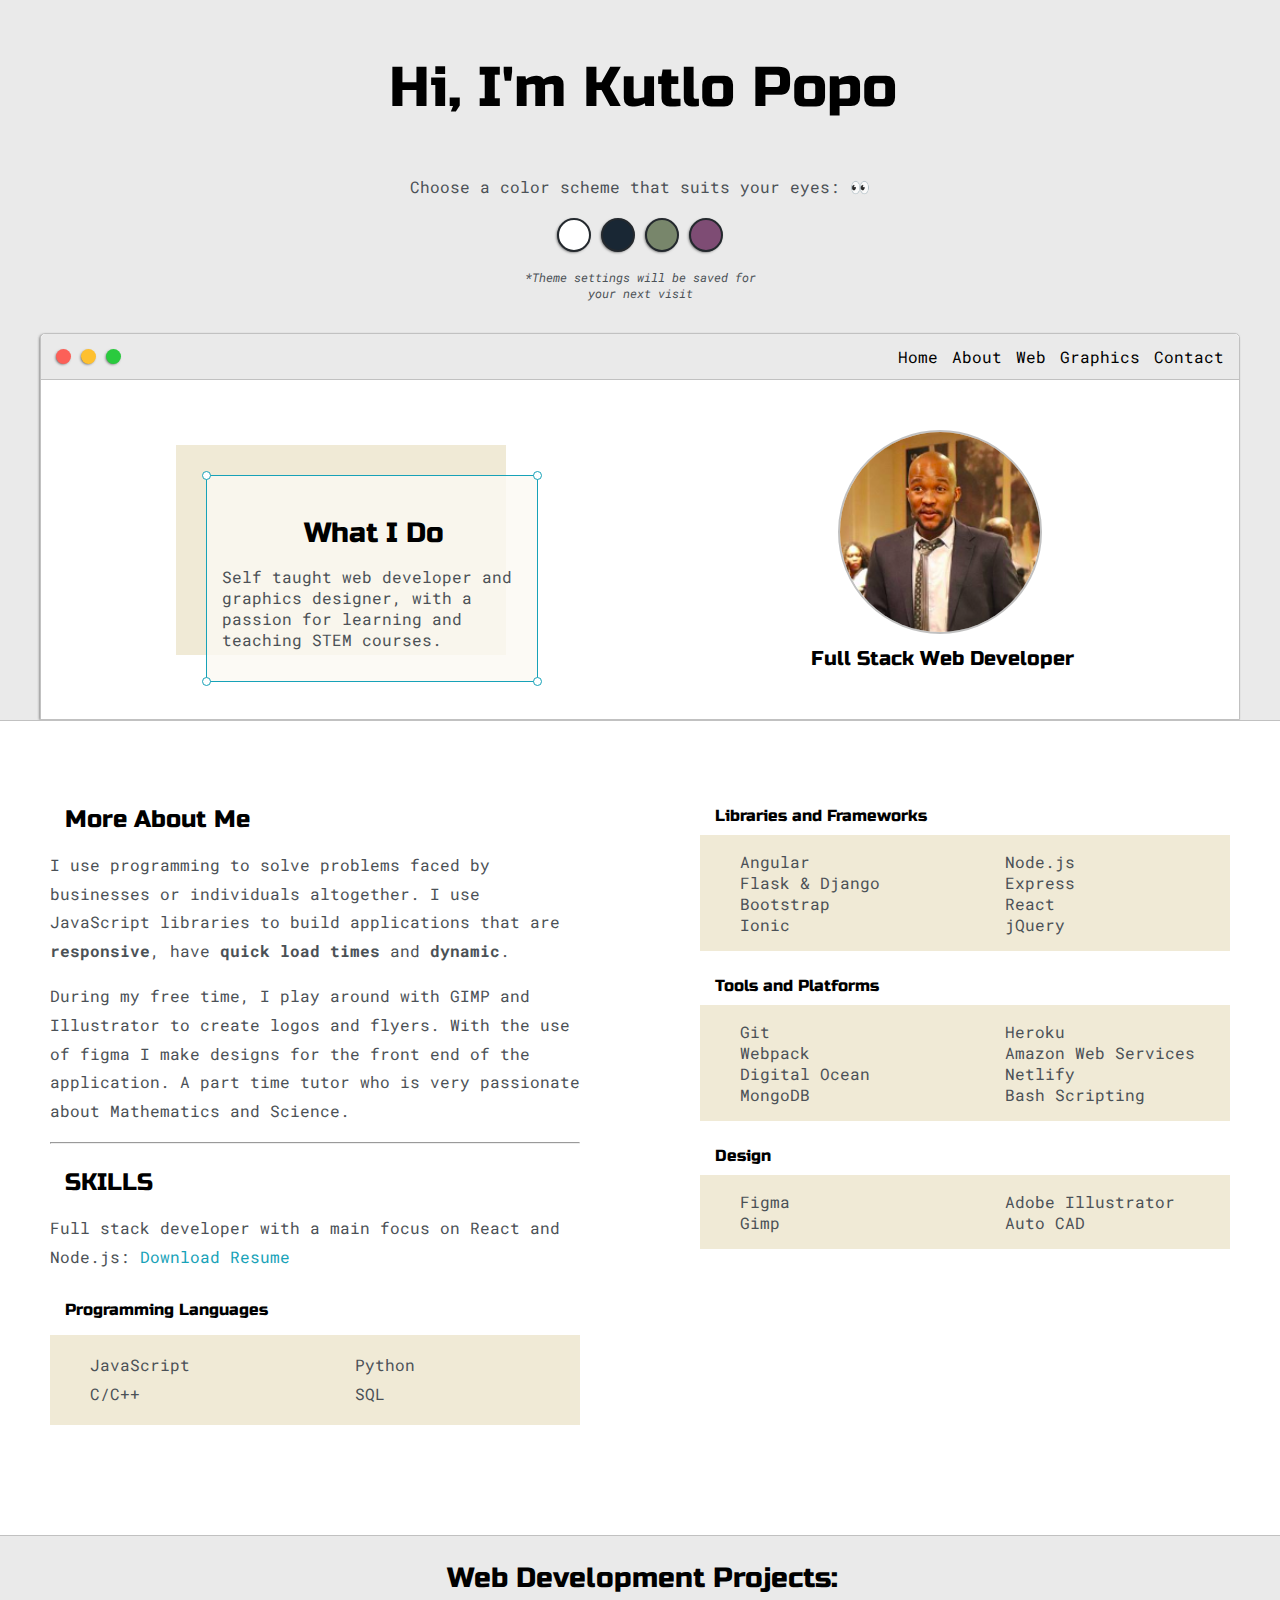
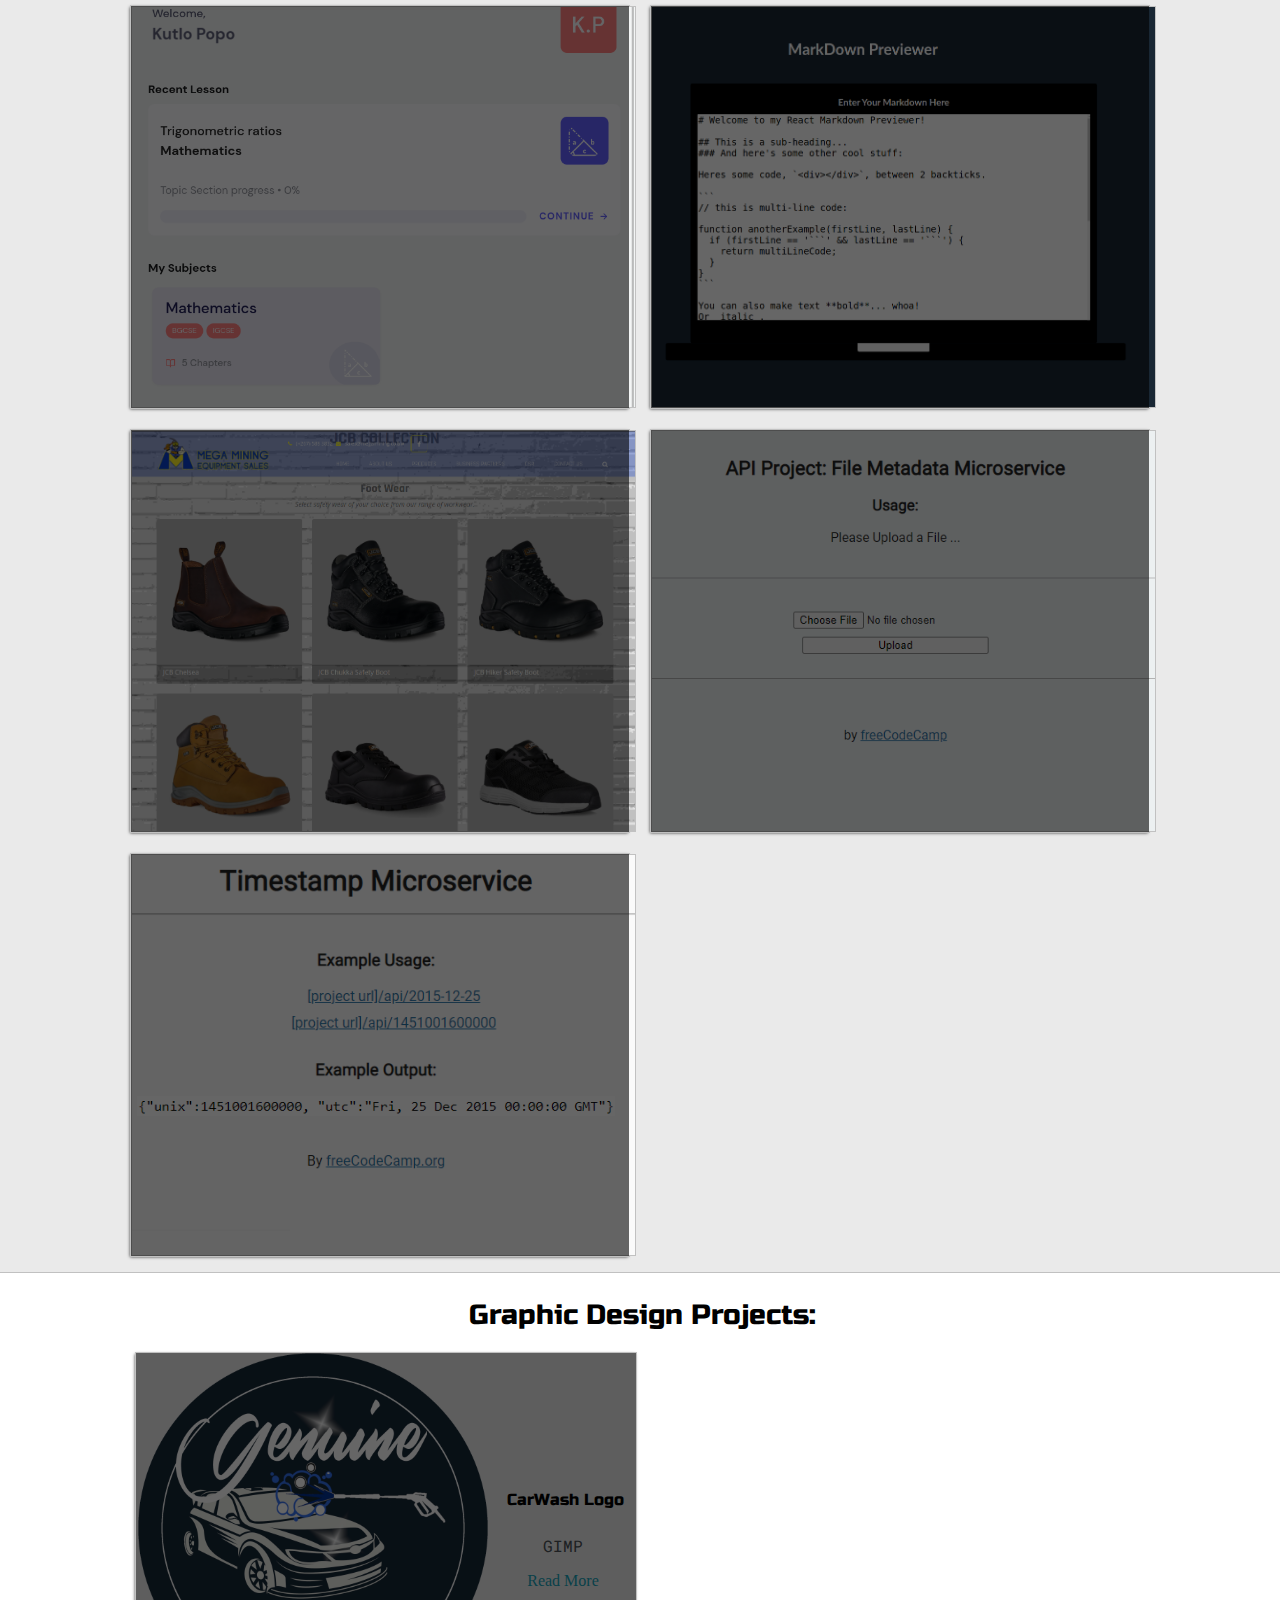
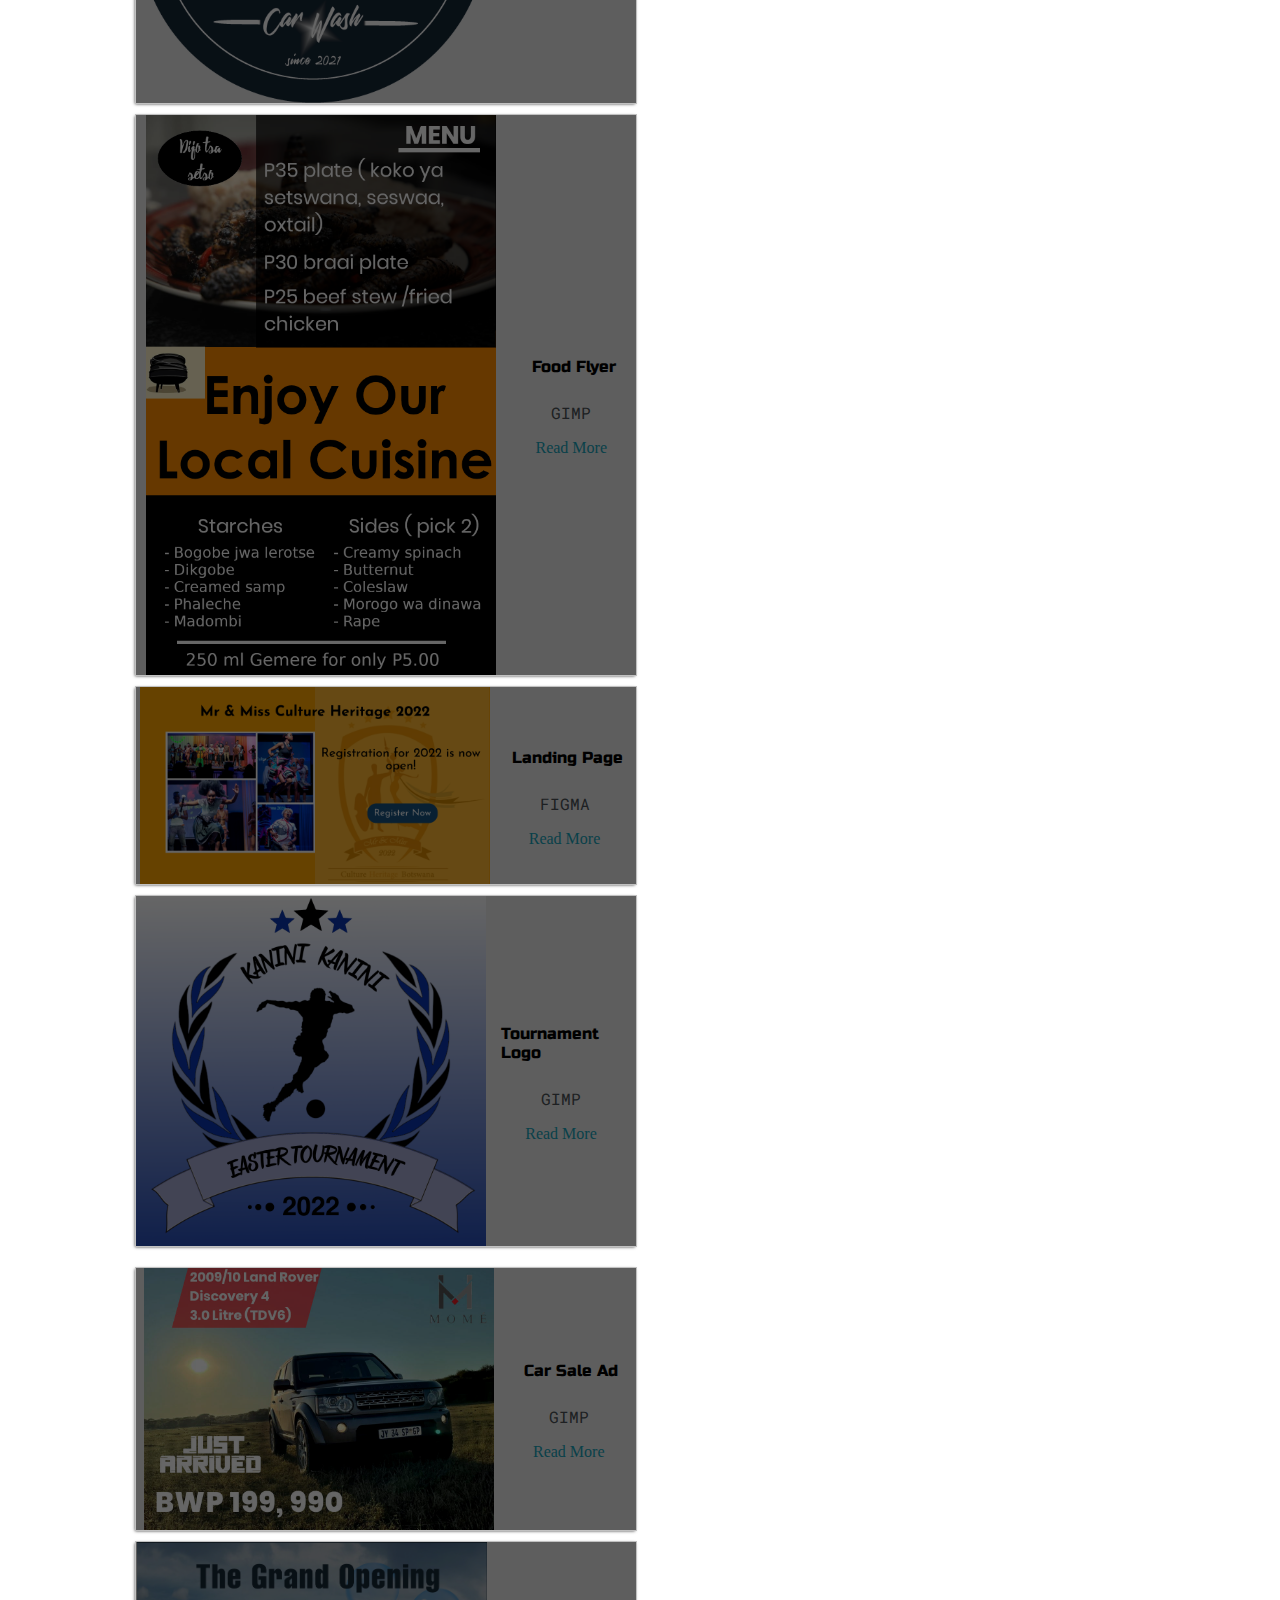
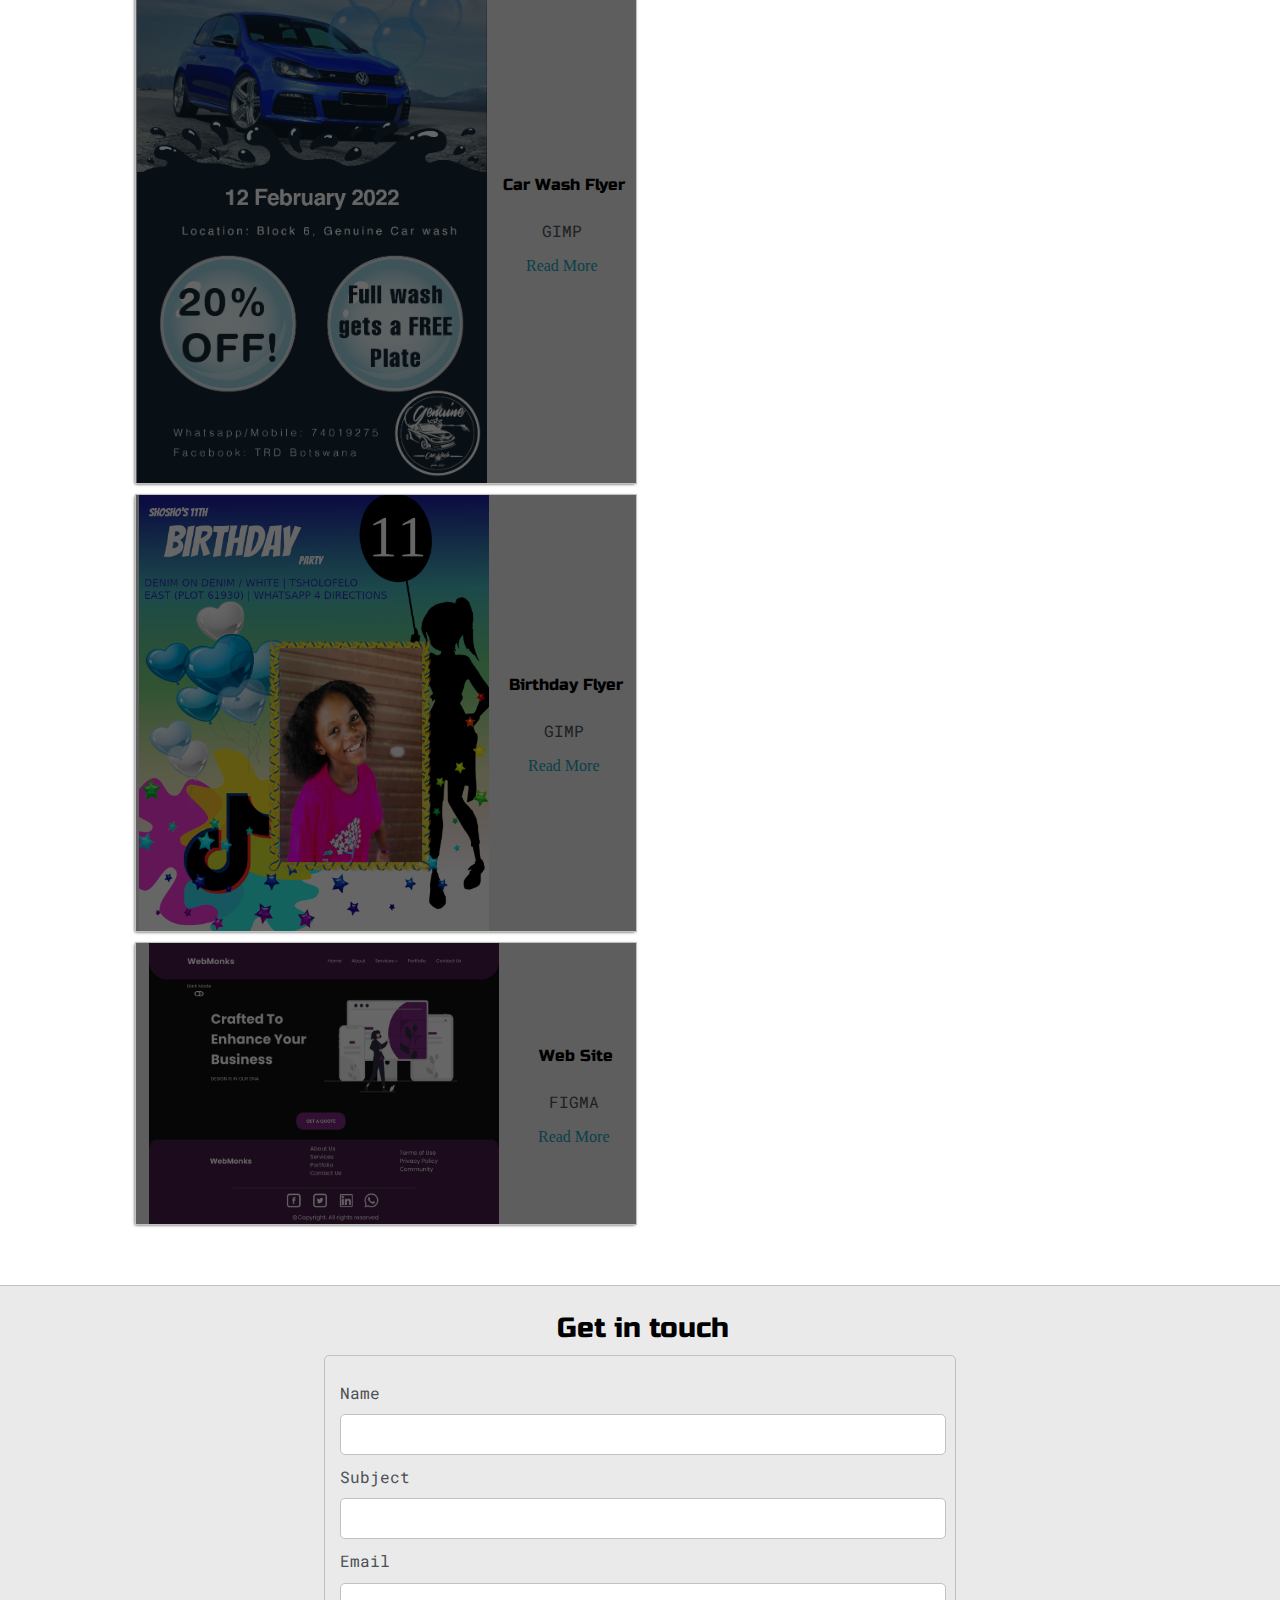
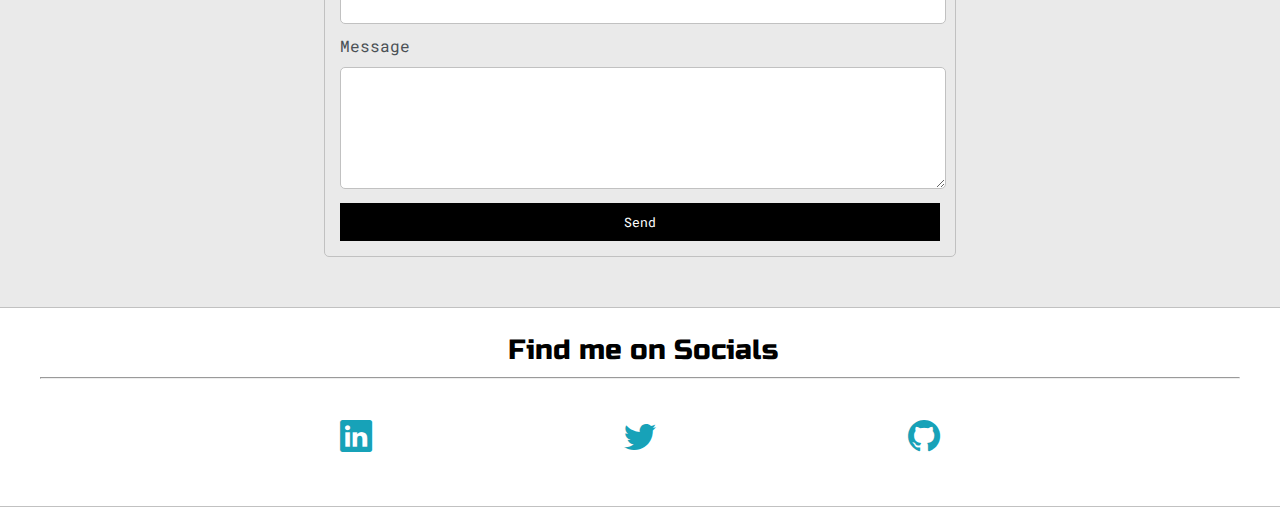
==== commit e97a9f64: "semi complete website" ====
--- a/index.html
+++ b/index.html
@@ -4,7 +4,8 @@
         <title>Kutlo Popo</title>
         <meta name="viewport" content="width=device-width, initial-scale=1, maximum-scale=1, minimum-scale=1" />
 
-        <!-- include bootstrap css -->
+        <!-- include bootstrap icons and css -->
+        <link rel="stylesheet" href="https://cdn.jsdelivr.net/npm/bootstrap-icons@1.9.1/font/bootstrap-icons.css">
         <link href="https://cdn.jsdelivr.net/npm/bootstrap@5.2.0-beta1/dist/css/bootstrap.min.css" rel="stylesheet" integrity="sha384-0evHe/X+R7YkIZDRvuzKMRqM+OrBnVFBL6DOitfPri4tjfHxaWutUpFmBp4vmVor" crossorigin="anonymous">
 
         <link rel="preconnect" href="https://fonts.googleapis.com">
@@ -170,12 +171,6 @@
                             </ul>
                         </div>
 
-
-                        <!-- <img src="images/background-pic.png" alt="Social Image" id="social_img"> -->
-                        <h3>Find me on LinkedIn and Twitter</h3>
-
-                        <a target="_blank" href="https://www.linkedin.com/in/kutlo-popo-44193b107/" target="_blank">LinkedIn: Kutlo Popo</a>
-                        <a target="_blank" href="https://twitter.com/KutloPopo" target="_blank">Twitter: Kutlo Popo</a>
                     </div>
                 </div>
             </div>
@@ -183,7 +178,7 @@
 
         <section class="s1">
             <div class="main-container" id="web-work">
-                <h3 style="text-align: center">Web Design Projects:</h3>
+                <h3 style="text-align: center">Web Development Projects:</h3>
                 <div class="post-wrapper">
 
                     <div>
@@ -392,6 +387,22 @@
                 </form>
             </div>
         </section>
+        
+        <footer class="s2">
+            <div class="main-container socials">
+                <!-- <img src="images/background-pic.png" alt="Social Image" id="social_img"> -->
+                <h3>Find me on Socials</h3>
+
+                <hr style="color: var(--mainText);">
+
+                <div class="social-links">
+                    <a target="_blank" href="https://www.linkedin.com/in/kutlo-popo-44193b107/" target="_blank"><i class="bi bi-linkedin bi-lg"></i></a>
+                    <a target="_blank" href="https://twitter.com/KutloPopo" target="_blank"><i class="bi bi-twitter"></i></a>
+                    <a target="_blank" href="https://github.com/kutlo2019" target="_blank"><i class="bi bi-github"></i></a>
+                </div>
+                
+            </div>
+        </footer>
         <!-- include bootstrap javascript -->
         <script src="https://cdn.jsdelivr.net/npm/bootstrap@5.2.0-beta1/dist/js/bootstrap.bundle.min.js" integrity="sha384-pprn3073KE6tl6bjs2QrFaJGz5/SUsLqktiwsUTF55Jfv3qYSDhgCecCxMW52nD2" crossorigin="anonymous"></script>
 
--- a/default.css
+++ b/default.css
@@ -57,6 +57,10 @@
     background-color: var(--mainColor);
     border-bottom: 1px solid var(--borderColor);
     overflow: auto;
+}
+
+.s1 .main-container {
+    margin-bottom: 0;
 }
 
 .s2 {
@@ -367,10 +371,10 @@
     display: flex;
     flex-wrap: wrap;
     padding: 0 4px;
-    margin: 0px 100px;
-}
-
-/* Create four equal columns that sits next to each other */
+    margin: 0px 80px;
+}
+
+/* Create two equal columns that sits next to each other */
 .column {
     flex: 50%;
     max-width: 50%;
@@ -447,6 +451,22 @@
     border: none;
 }
 
+.socials {
+    text-align: center;
+}
+
+.social-links {
+    width: 50%;
+    margin: 40px auto;
+    display: flex;
+    justify-content: space-between;
+}
+
+i.bi {
+    width: 50px;
+    font-size: 2em;
+}
+
 @media screen and (max-width: 1200px) {
     .main-container{
         width: 95%;
@@ -474,4 +494,11 @@
      #preview {
         width: 280px;
      }
+
+     /* Create column stacks */
+    .column {
+        flex: 100%;
+        max-width: 100%;
+        padding: 0 4px;
+    }
 }